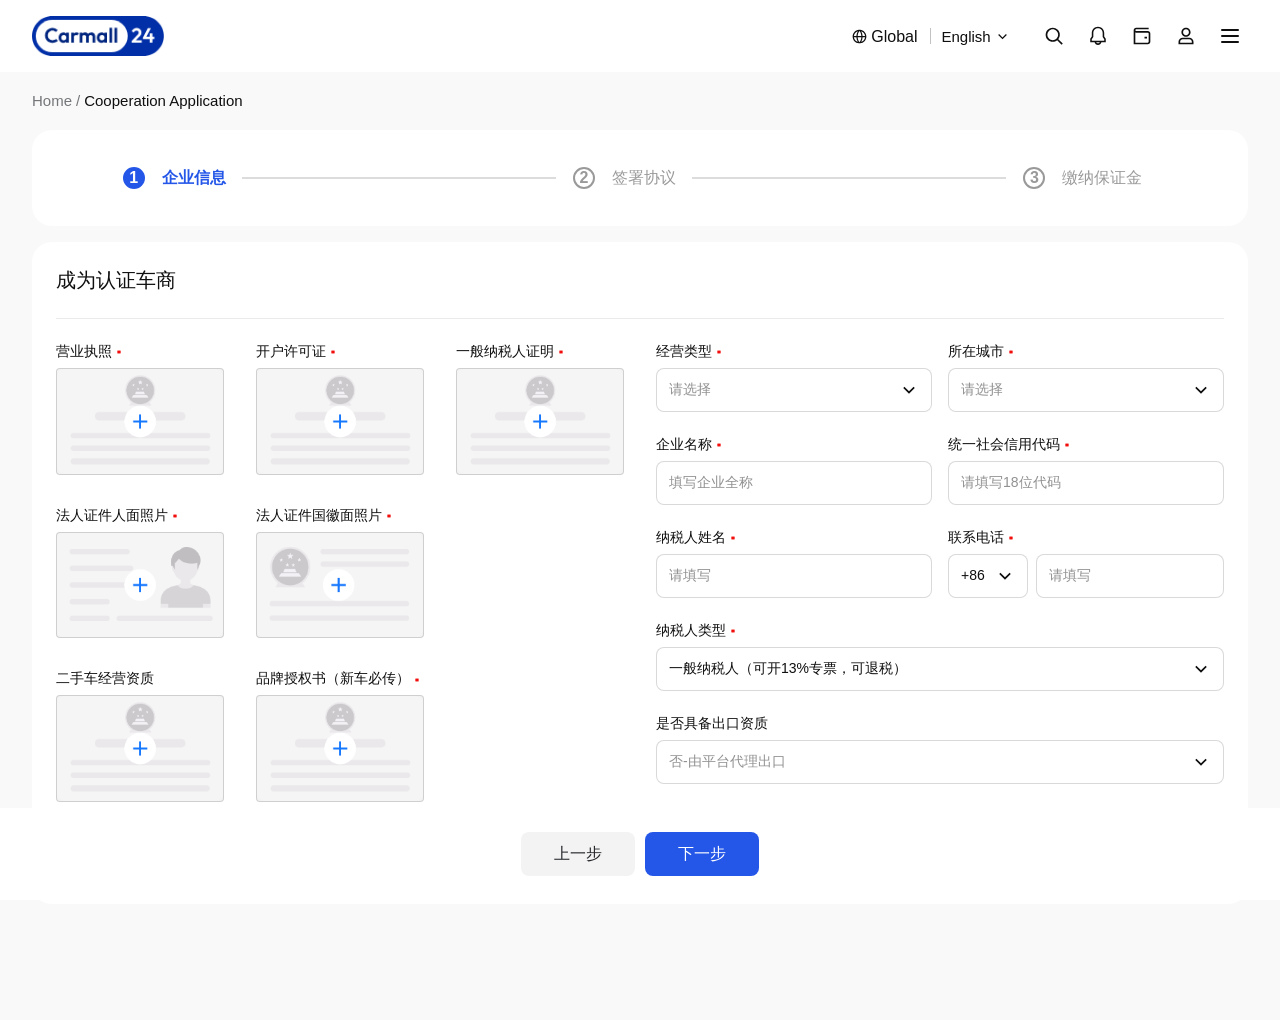
==== dealer-application.html @ 0d77f86a "Deliver the Carmall24 dealer application flow Update Work With Us for dealer onboarding, add the thr" ====
<!doctype html>
<html lang="en">
<head>
  <meta charset="utf-8">
  <meta name="viewport" content="width=device-width, initial-scale=1">
  <meta name="description" content="Complete the Carmall24 dealer application in three steps.">
  <meta name="typeface" content="MiSans by Xiaomi">
  <title>Cooperation Application · Carmall24</title>
  <link rel="icon" href="assets/logo.png">
  <link rel="stylesheet" href="styles.css">
  <link rel="stylesheet" href="work-with-us.css">
  <link rel="stylesheet" href="dealer-application.css">
  <script src="app.js" defer></script>
  <script src="dealer-application.js" defer></script>
</head>
<body class="partner-page dealer-application-page" id="top">
  <a class="skip-link" href="#main-content">Skip to content</a>
  <header class="site-header">
    <div class="container header-inner">
      <a class="wordmark" href="./index.html" aria-label="Carmall24 home">
        <img src="assets/logo.png" width="132" height="40" alt="Carmall24">
      </a>

      <nav class="main-nav" id="main-navigation" aria-label="Main navigation">
        <div class="makes-menu">
          <button class="makes-trigger" type="button" aria-expanded="false" aria-controls="makes-panel">Makes</button>
          <div class="makes-panel" id="makes-panel" hidden>
            <div class="container makes-panel-inner">
              <div class="makes-columns">
                <section class="makes-column" aria-labelledby="makes-brands-title">
                  <h2 id="makes-brands-title">Popular Makes</h2>
                  <ul class="makes-options makes-options-with-icons" data-makes-filter="brand">
                    <li><button type="button" data-value="toyota">Toyota</button></li>
                    <li><button type="button" data-value="volkswagen">Volkswagen</button></li>
                    <li><button type="button" data-value="bmw">BMW</button></li>
                    <li><button type="button" data-value="byd">BYD</button></li>
                    <li><button type="button" data-value="audi">Audi</button></li>
                    <li><button type="button" data-value="mercedes-benz">Mercedes-Benz</button></li>
                    <li><button type="button" data-value="honda">Honda</button></li>
                    <li><button type="button" data-value="hyundai">Hyundai</button></li>
                    <li><button type="button" data-value="nissan">Nissan</button></li>
                  </ul>
                </section>
                <section class="makes-column" aria-labelledby="makes-types-title">
                  <h2 id="makes-types-title">Shop By Type</h2>
                  <ul class="makes-options makes-options-with-icons" data-makes-filter="type">
                    <li><button type="button" data-value="sedan">Sedan</button></li>
                    <li><button type="button" data-value="suv">SUV</button></li>
                    <li><button type="button" data-value="minivan">Mlini Van</button></li>
                    <li><button type="button" data-value="hatchback">Hatchback</button></li>
                    <li><button type="button" data-value="wagon">Wagon</button></li>
                    <li><button type="button" data-value="pickup">Pick Up</button></li>
                    <li><button type="button" data-value="van">Van</button></li>
                    <li><button type="button" data-value="truck">Truck</button></li>
                  </ul>
                </section>
                <section class="makes-column" aria-labelledby="makes-models-title">
                  <h2 id="makes-models-title">Popular Models</h2>
                  <ul class="makes-options makes-options-with-icons" data-makes-filter="model">
                    <li><button type="button" data-value="Audi A3">Audi A3</button></li>
                    <li><button type="button" data-value="BMW X1">BMW X1</button></li>
                    <li><button type="button" data-value="BMW Series">BMW Series</button></li>
                    <li><button type="button" data-value="Havai H6">Havai H6</button></li>
                    <li><button type="button" data-value="Toyota Corolla">Toyota Corolla</button></li>
                    <li><button type="button" data-value="Volkswagen Golf">Volkswagen Golf</button></li>
                    <li><button type="button" data-value="Audi Q3">Audi Q3</button></li>
                    <li><button type="button" data-value="Mercedes-Benz Class">Mercedes-Benz Class</button></li>
                    <li><button type="button" data-value="Toyota RAV4">Toyota RAV4</button></li>
                    <li class="makes-placeholder" aria-hidden="true"></li>
                  </ul>
                </section>
                <section class="makes-column" aria-labelledby="makes-budgets-title">
                  <h2 id="makes-budgets-title">Shop By Budget</h2>
                  <ul class="makes-options" data-makes-filter="budget">
                    <li><button type="button" data-value="7000">Under $7,000</button></li>
                    <li><button type="button" data-value="9000-14000">$9,000 - $14,000</button></li>
                    <li><button type="button" data-value="14000-21000">$14,000 - $21,000</button></li>
                    <li><button type="button" data-value="21000-36000">$21,000 - $36,000</button></li>
                    <li><button type="button" data-value="36000-">Over $36,000</button></li>
                  </ul>
                </section>
              </div>
              <a class="makes-view-all" href="./index.html#vehicle-search">View All Makes <img src="assets/makes-chevron.svg" alt=""></a>
            </div>
          </div>
        </div>
        <a href="https://www.carmall24.com/new-cars">New Cars</a>
        <a href="https://www.carmall24.com/used-cars">Used Cars</a>
        <a href="./index.html#auctions">Auctions</a>
        <a href="https://www.carmall24.com/market">Vehicle Market Trends</a>
        <a href="./index.html#news">News</a>
        <a href="./index.html#services">Services</a>
        <details class="menu about-menu">
          <summary class="about-trigger">About Us <img src="assets/nav-chevron-dark.svg" alt=""></summary>
          <div class="menu-panel">
            <a href="https://www.carmall24.com/about">About Us</a>
            <a href="./work-with-us.html">Work With Us</a>
          </div>
        </details>
        <button class="mobile-search-trigger" type="button" aria-haspopup="dialog" aria-controls="header-search-dialog" aria-expanded="false">Search vehicles</button>
      </nav>

      <div class="header-tools">
        <button class="locale-trigger" type="button" aria-haspopup="dialog" aria-controls="regional-settings" aria-expanded="false" aria-label="Regional settings, Global, English">
          <span class="site-region">
            <span class="site-region-icon" id="site-region-icon" aria-hidden="true"><img src="assets/globe-dark.svg" alt=""></span>
            <span id="site-region-name">Global</span>
          </span>
          <span class="locale-rule" aria-hidden="true"><img src="assets/language-divider-dark.svg" alt=""></span>
          <span class="site-language"><span id="site-language-name" lang="en" dir="auto">English</span><img src="assets/nav-chevron-dark.svg" alt=""></span>
        </button>
        <button class="header-icon header-search" type="button" aria-label="Search vehicles" aria-haspopup="dialog" aria-controls="header-search-dialog" aria-expanded="false"><img src="assets/regional-search.svg" alt=""></button>
        <details class="menu notification-menu">
          <summary class="header-icon" aria-label="Notifications"><img src="assets/notification-dark.svg" alt=""></summary>
          <div class="menu-panel"><p>No new notifications.</p></div>
        </details>
        <a class="header-icon header-wallet" href="https://www.carmall24.com/account/wallet" aria-label="Wallet"><img src="assets/wallet-dark.svg" alt=""></a>
        <a class="header-icon" href="https://www.carmall24.com/account" aria-label="Account"><img src="assets/account-dark.svg" alt=""></a>
        <button class="header-icon mobile-menu-toggle" type="button" aria-controls="main-navigation" aria-expanded="false" aria-label="Toggle navigation">
          <span class="menu-bars" aria-hidden="true"></span>
        </button>
      </div>
    </div>
  </header>

  <main class="dealer-application-main" id="main-content" lang="zh-CN">
    <nav class="container dealer-breadcrumb" aria-label="Breadcrumb" lang="en">
      <a href="./index.html">Home</a>
      <span aria-hidden="true">/</span>
      <span aria-current="page">Cooperation Application</span>
    </nav>

    <div class="container dealer-flow" id="dealer-flow">
      <ol class="dealer-progress" aria-label="申请进度">
        <li aria-current="step"><span class="dealer-step-number" aria-hidden="true">1</span><span>企业信息</span></li>
        <li><span class="dealer-step-number" aria-hidden="true">2</span><span>签署协议</span></li>
        <li><span class="dealer-step-number" aria-hidden="true">3</span><span>缴纳保证金</span></li>
      </ol>

      <section class="dealer-card" data-dealer-step="1" aria-labelledby="dealer-details-title">
        <h1 class="dealer-card-title" id="dealer-details-title" tabindex="-1">成为认证车商<span class="visually-hidden">，企业信息</span></h1>
        <p class="dealer-notice" id="dealer-prefill-status" role="status" hidden></p>
        <form class="dealer-details" id="dealer-details-form" method="post" data-validate>
          <div class="dealer-documents" aria-label="企业资质资料">
            <div class="dealer-document">
              <label class="dealer-document-field">
                <span class="partner-field-label">营业执照 <img src="assets/partner-required.svg" alt=""></span>
                <input class="visually-hidden" type="file" name="business_license" accept="image/*,.pdf" required>
                <span class="dealer-upload-target">
                  <img src="assets/dealer-document-placeholder.png" alt="">
                  <span class="dealer-file-name" hidden></span>
                </span>
              </label>
              <button class="dealer-remove-file" type="button" aria-label="移除营业执照" hidden>移除文件</button>
            </div>
            <div class="dealer-document">
              <label class="dealer-document-field">
                <span class="partner-field-label">开户许可证 <img src="assets/partner-required.svg" alt=""></span>
                <input class="visually-hidden" type="file" name="bank_permit" accept="image/*,.pdf" required>
                <span class="dealer-upload-target">
                  <img src="assets/dealer-document-placeholder.png" alt="">
                  <span class="dealer-file-name" hidden></span>
                </span>
              </label>
              <button class="dealer-remove-file" type="button" aria-label="移除开户许可证" hidden>移除文件</button>
            </div>
            <div class="dealer-document">
              <label class="dealer-document-field">
                <span class="partner-field-label">一般纳税人证明 <img src="assets/partner-required.svg" alt=""></span>
                <input class="visually-hidden" type="file" name="taxpayer_proof" accept="image/*,.pdf" required>
                <span class="dealer-upload-target">
                  <img src="assets/dealer-document-placeholder.png" alt="">
                  <span class="dealer-file-name" hidden></span>
                </span>
              </label>
              <button class="dealer-remove-file" type="button" aria-label="移除一般纳税人证明" hidden>移除文件</button>
            </div>
            <div class="dealer-document">
              <label class="dealer-document-field">
                <span class="partner-field-label">法人证件人面照片 <img src="assets/partner-required.svg" alt=""></span>
                <input class="visually-hidden" type="file" name="representative_id_front" accept="image/*,.pdf" required>
                <span class="dealer-upload-target">
                  <img src="assets/dealer-document-placeholder.png" alt="">
                  <img src="assets/dealer-id-portrait-placeholder.png" alt="">
                  <span class="dealer-file-name" hidden></span>
                </span>
              </label>
              <button class="dealer-remove-file" type="button" aria-label="移除法人证件人面照片" hidden>移除文件</button>
            </div>
            <div class="dealer-document">
              <label class="dealer-document-field">
                <span class="partner-field-label">法人证件国徽面照片 <img src="assets/partner-required.svg" alt=""></span>
                <input class="visually-hidden" type="file" name="representative_id_back" accept="image/*,.pdf" required>
                <span class="dealer-upload-target">
                  <img src="assets/dealer-document-placeholder.png" alt="">
                  <img src="assets/dealer-id-emblem-placeholder.png" alt="">
                  <span class="dealer-file-name" hidden></span>
                </span>
              </label>
              <button class="dealer-remove-file" type="button" aria-label="移除法人证件国徽面照片" hidden>移除文件</button>
            </div>
            <div class="dealer-document dealer-document--row-start">
              <label class="dealer-document-field">
                <span class="partner-field-label">二手车经营资质</span>
                <input class="visually-hidden" type="file" name="used_car_qualification" accept="image/*,.pdf">
                <span class="dealer-upload-target">
                  <img src="assets/dealer-document-placeholder.png" alt="">
                  <span class="dealer-file-name" hidden></span>
                </span>
              </label>
              <button class="dealer-remove-file" type="button" aria-label="移除二手车经营资质" hidden>移除文件</button>
            </div>
            <div class="dealer-document">
              <label class="dealer-document-field">
                <span class="partner-field-label">品牌授权书（新车必传） <img src="assets/partner-required.svg" alt=""></span>
                <input class="visually-hidden" type="file" name="brand_authorization" accept="image/*,.pdf">
                <span class="dealer-upload-target">
                  <img src="assets/dealer-document-placeholder.png" alt="">
                  <span class="dealer-file-name" hidden></span>
                </span>
              </label>
              <button class="dealer-remove-file" type="button" aria-label="移除品牌授权书" hidden>移除文件</button>
            </div>
          </div>

          <div class="partner-form-fields dealer-form-fields">
            <label class="partner-field">
              <span class="partner-field-label">经营类型 <img src="assets/partner-required.svg" alt=""></span>
              <select class="partner-control partner-select" name="business_type" required>
                <option value="" selected disabled>请选择</option>
                <option value="New car dealer">新车经销商</option>
                <option value="Used car dealer">二手车经销商</option>
                <option value="New and used car dealer">新车及二手车经销商</option>
                <option value="Automotive trading company">汽车贸易公司</option>
                <option value="Other">其他</option>
              </select>
            </label>
            <label class="partner-field">
              <span class="partner-field-label">所在城市 <img src="assets/partner-required.svg" alt=""></span>
              <input class="partner-control partner-select" name="city" list="dealer-cities" autocomplete="address-level2" placeholder="请选择" maxlength="80" data-validation-trim data-required-message="请选择所在城市。" required>
            </label>
            <datalist id="dealer-cities">
              <option value="Beijing" label="北京"></option>
              <option value="Chengdu" label="成都"></option>
              <option value="Chongqing" label="重庆"></option>
              <option value="Guangzhou" label="广州"></option>
              <option value="Hangzhou" label="杭州"></option>
              <option value="Horgos" label="霍尔果斯"></option>
              <option value="Shanghai" label="上海"></option>
              <option value="Shenzhen" label="深圳"></option>
              <option value="Tianjin" label="天津"></option>
            </datalist>
            <label class="partner-field">
              <span class="partner-field-label">企业名称 <img src="assets/partner-required.svg" alt=""></span>
              <input class="partner-control" name="business_name" autocomplete="organization" placeholder="填写企业全称" maxlength="100" data-validation-trim required>
            </label>
            <label class="partner-field">
              <span class="partner-field-label">统一社会信用代码 <img src="assets/partner-required.svg" alt=""></span>
              <input class="partner-control" name="credit_code" placeholder="请填写18位代码" maxlength="18" pattern="[A-Za-z0-9]{18}" title="请输入 18 位数字或英文字母" autocapitalize="characters" spellcheck="false" required>
            </label>
            <label class="partner-field">
              <span class="partner-field-label">纳税人姓名 <img src="assets/partner-required.svg" alt=""></span>
              <input class="partner-control" name="legal_representative" autocomplete="name" placeholder="请填写" maxlength="80" data-validation-trim required>
            </label>
            <fieldset class="partner-number">
              <legend class="partner-field-label">联系电话 <img src="assets/partner-required.svg" alt=""></legend>
              <div class="partner-number-fields">
                <input class="partner-control partner-select" type="tel" name="calling_code" aria-label="国际区号" autocomplete="tel-country-code" list="dealer-calling-codes" value="+86" pattern="\+[1-9][0-9]{0,2}" title="请输入加号及一至三位数字" maxlength="4" required>
                <input class="partner-control" type="tel" name="phone" aria-label="本地电话号码" autocomplete="tel-national" placeholder="请填写" maxlength="26" data-local-phone required>
              </div>
              <datalist id="dealer-calling-codes">
                <option value="+86"></option>
                <option value="+1"></option>
                <option value="+7"></option>
                <option value="+44"></option>
                <option value="+233"></option>
                <option value="+234"></option>
                <option value="+254"></option>
                <option value="+971"></option>
              </datalist>
            </fieldset>
            <label class="partner-field partner-field-wide">
              <span class="partner-field-label">纳税人类型 <img src="assets/partner-required.svg" alt=""></span>
              <select class="partner-control partner-select" name="taxpayer_type" required>
                <option value="General taxpayer" selected>一般纳税人（可开13%专票，可退税）</option>
                <option value="Small-scale taxpayer">小规模纳税人</option>
                <option value="Other">其他</option>
              </select>
            </label>
            <label class="partner-field partner-field-wide">
              <span class="partner-field-label">是否具备出口资质</span>
              <select class="partner-control partner-select dealer-export-select" name="export_qualification">
                <option value="No" selected>否-由平台代理出口</option>
                <option value="Yes">是-具备出口资质</option>
              </select>
            </label>
          </div>
        </form>
        <p class="dealer-notice">纳税人类型决定成本口径：一般纳税人按不含税价结算（可退税）；小规模按含税价，报价会高约 13%。</p>
      </section>

      <section class="dealer-card" data-dealer-step="2" aria-labelledby="dealer-agreement-title" hidden>
        <h1 class="dealer-card-title" id="dealer-agreement-title" tabindex="-1">成为认证车商<span class="visually-hidden">，签署协议</span></h1>
        <form class="dealer-agreement-form" id="dealer-agreement-form" method="post" data-validate>
          <article class="dealer-agreement-card">
            <h2>《车商合作协议》</h2>
            <p>平台作为出口主体统一对外报价与收汇；车商按含税价结算；平台收取成交额 3% 服务费；车辆真实性由车商负责。</p>
          </article>
          <article class="dealer-agreement-card">
            <h2>《出口代理协议》</h2>
            <p>平台代理报关、商检、物流及退税；车商需配合提供发票、合格证等单证。</p>
          </article>
          <label class="dealer-agreement-check"><input type="checkbox" name="agreement" required><span>我已阅读并同意以上两份协议</span></label>
        </form>
      </section>

      <section class="dealer-card" data-dealer-step="3" aria-labelledby="dealer-deposit-title" hidden>
        <h1 class="dealer-card-title" id="dealer-deposit-title" tabindex="-1">成为认证车商<span class="visually-hidden">，缴纳保证金</span></h1>
        <div class="dealer-deposit-card">
          <div class="dealer-deposit-details">
            <p class="dealer-deposit-label" id="dealer-deposit-label">需缴纳保证金</p>
            <p class="dealer-deposit-amount">¥20,000</p>
            <p>可退 · 用于违规扣罚，退出时原路退回</p>
          </div>
          <button class="primary-button dealer-action-button dealer-deposit-button" id="dealer-pay" type="button">缴纳保证金</button>
        </div>
        <p class="dealer-notice" id="dealer-review-status" role="status" tabindex="-1">缴完即可提交审核，平台 1–2 个工作日完成资质核验。</p>
      </section>
    </div>

    <div class="dealer-application-actions" role="group" aria-label="申请步骤操作">
      <button class="dealer-action-button dealer-back" id="dealer-back" type="button">上一步</button>
      <button class="primary-button dealer-action-button" id="dealer-next" type="submit" form="dealer-details-form">下一步</button>
    </div>
  </main>

  <dialog class="header-search-dialog" id="header-search-dialog" aria-label="Vehicle search">
    <div class="header-search-panel">
      <form class="header-search-form" id="header-search-form" role="search" data-validate>
        <div class="header-search-field">
          <button class="header-search-submit" type="submit" aria-label="Submit vehicle search"><img src="assets/search-panel-magnifier.svg" alt=""></button>
          <input id="header-search-input" type="search" name="query" placeholder="Search for vehicles" aria-label="Search for vehicles" autocomplete="off" maxlength="80" dir="auto" data-validation-trim data-required-message="Enter a vehicle to search for." required autofocus>
        </div>
        <button class="header-search-cancel" type="button">Cancel</button>
      </form>

      <div class="header-search-sections">
        <section class="header-search-section" aria-labelledby="search-history-title">
          <div class="header-search-section-heading">
            <h2 id="search-history-title">Search History</h2>
            <button class="header-search-action" id="search-history-clear" type="button"><img src="assets/search-history-clear.svg" alt=""> Clear all</button>
          </div>
          <div class="search-history-chips">
            <div class="search-history-items" id="search-history-items"></div>
            <button class="search-history-toggle" id="search-history-toggle" type="button" aria-label="Collapse search history" aria-expanded="true" aria-controls="search-history-items" hidden><img src="assets/search-history-toggle.svg" alt=""></button>
          </div>
          <p class="search-history-empty" id="search-history-empty" role="status" hidden>No search history yet.</p>
        </section>

        <section class="header-search-section" aria-labelledby="search-recommendations-title">
          <div class="header-search-section-heading">
            <h2 id="search-recommendations-title">Recommended For You</h2>
            <button class="header-search-action" id="search-recommendations-refresh" type="button"><img src="assets/search-recommendations-refresh.svg" alt=""> Try Another</button>
          </div>
          <div class="search-recommendations" id="search-recommendations"></div>
        </section>
      </div>
    </div>
  </dialog>

  <dialog class="locale-dialog" id="regional-settings" aria-labelledby="regional-settings-title">
    <header class="locale-dialog-header">
      <h2 id="regional-settings-title">Regional Settings</h2>
      <button class="locale-close" type="button" data-locale-close aria-label="Close regional settings">
        <img src="assets/regional-close.svg" alt="">
      </button>
    </header>

    <div class="locale-dialog-content">
      <div class="locale-countries">
        <section class="locale-popular" aria-labelledby="locale-popular-title">
          <h3 id="locale-popular-title">Popular</h3>
          <div class="locale-country-grid" id="locale-popular-options"></div>
        </section>

        <section class="locale-directory" aria-label="Country and region directory">
          <div class="locale-search-row">
            <p class="locale-country-count" id="locale-country-count" role="status"></p>
            <label class="locale-search">
              <img src="assets/regional-search.svg" alt="">
              <input id="locale-country-search" type="search" placeholder="State/Province" aria-label="Search countries and regions" autocomplete="off">
            </label>
          </div>
          <div class="locale-directory-body">
            <div class="locale-continents" role="group" aria-label="Filter by continent">
              <button type="button" data-continent="All" aria-pressed="true">All</button>
              <button type="button" data-continent="Africa" aria-pressed="false">Africa</button>
              <button type="button" data-continent="Asia" aria-pressed="false">Asia</button>
              <button type="button" data-continent="Europe" aria-pressed="false">Europe</button>
              <button type="button" data-continent="North America" aria-pressed="false">North America</button>
              <button type="button" data-continent="South America" aria-pressed="false">South America</button>
              <button type="button" data-continent="Oceania" aria-pressed="false">Oceania</button>
            </div>
            <div class="locale-letters" id="locale-letters" role="group" aria-label="Find a country by first letter"></div>
            <div class="locale-country-scroll">
              <div class="locale-country-grid" id="locale-country-options"></div>
              <p class="locale-no-results" id="locale-no-results" hidden>No countries or regions found.</p>
            </div>
          </div>
        </section>
      </div>

      <div class="locale-divider" aria-hidden="true"><img src="assets/regional-divider.svg" alt=""></div>

      <section class="locale-languages" aria-labelledby="locale-language-title">
        <h3 id="locale-language-title">Language</h3>
        <div class="locale-language-options">
          <button class="locale-option" type="button" data-language="en" aria-pressed="true"><span lang="en">English</span></button>
          <button class="locale-option" type="button" data-language="ar" aria-pressed="false"><span lang="ar" dir="rtl">اللغة العربية</span></button>
          <button class="locale-option" type="button" data-language="fr" aria-pressed="false"><span lang="fr">Français</span></button>
          <button class="locale-option" type="button" data-language="ru" aria-pressed="false"><span lang="ru">Русский язык</span></button>
          <button class="locale-option" type="button" data-language="es" aria-pressed="false"><span lang="es">Español</span></button>
          <button class="locale-option" type="button" data-language="pt" aria-pressed="false"><span lang="pt">Português</span></button>
          <button class="locale-option" type="button" data-language="de" aria-pressed="false"><span lang="de">Deutsch</span></button>
          <button class="locale-option" type="button" data-language="pl" aria-pressed="false"><span lang="pl">Polski</span></button>
        </div>
      </section>
    </div>

    <footer class="locale-actions">
      <button class="locale-cancel" type="button" data-locale-close>Cancel</button>
      <button class="primary-button locale-apply" type="button">Apply</button>
    </footer>
  </dialog>

</body>
</html>
---- styles.css ----
/* Typeface: MiSans by Xiaomi — https://hyperos.mi.com/font/ */
@font-face {
  font-family: "MiSans UI";
  src: local("MiSans-Regular"), local("MiSans");
  font-weight: 400;
}

@font-face {
  font-family: "MiSans UI";
  src: local("MiSans-Medium"), local("MiSans Medium");
  font-weight: 500;
}

@font-face {
  font-family: "MiSans UI";
  src: local("MiSans-Demibold"), local("MiSans Demibold");
  font-weight: 600;
}

@font-face {
  font-family: "MiSans UI";
  src: local("MiSans-Semibold"), local("MiSans Semibold");
  font-weight: 650;
}

@font-face {
  font-family: "MiSans UI";
  src: local("MiSans-Bold"), local("MiSans Bold");
  font-weight: 700;
}

:root {
  --page: #f9f9f9;
  --white: #fff;
  --ink: #0f0f0f;
  --secondary: #484b51;
  --muted: #747679;
  --placeholder: #919191;
  --blue: #2457e8;
  --form-error: #f30000;
  --line: #f5f5f5;
  --card-radius: 20px;
  --card-shadow: 0 4px 16px rgb(0 0 0 / 6%);
  --container: 1440px;
  --header-height: 72px;
  --gutter: 32px;
  --section-gap: 64px;
  scroll-padding-top: calc(var(--header-height) + 12px);
}

* {
  box-sizing: border-box;
}

[hidden] {
  display: none !important;
}

body {
  margin: 0;
  background: var(--page);
  color: var(--ink);
  font: 400 16px/1.4 "MiSans UI", MiSans, Arial, sans-serif;
  -webkit-font-smoothing: antialiased;
}

h1, h2, h3, p, ul, ol {
  margin: 0;
}

ul, ol {
  padding: 0;
  list-style: none;
}

img {
  display: block;
}

a {
  color: inherit;
  text-decoration: none;
}

button, input, textarea, select {
  font: inherit;
  color: inherit;
}

button {
  border: 0;
  background: none;
  padding: 0;
  cursor: pointer;
}

:focus-visible {
  outline: 2px solid var(--blue);
  outline-offset: 4px;
}

form[data-validate] :is(input, select, textarea)[aria-invalid="true"] {
  border-color: var(--form-error);
}

.field-error {
  display: block;
  margin-top: var(--field-error-gap, 0);
  color: var(--form-error);
  font-size: 14px;
  line-height: 20px;
  overflow-wrap: anywhere;
}

.container {
  width: min(calc(100% - var(--gutter) * 2), var(--container));
  margin-inline: auto;
}

.visually-hidden, .skip-link:not(:focus) {
  position: absolute;
  width: 1px;
  height: 1px;
  padding: 0;
  margin: -1px;
  overflow: hidden;
  clip-path: inset(50%);
  white-space: nowrap;
}

.skip-link:focus {
  position: fixed;
  z-index: 10;
  top: 12px;
  left: 12px;
  padding: 8px 12px;
  border-radius: 8px;
  background: var(--white);
  color: var(--blue);
}

.primary-button {
  display: inline-flex;
  align-items: center;
  justify-content: center;
  gap: 8px;
  background: var(--blue);
  color: var(--white);
  font-weight: 650;
  transition: background-color 150ms ease;
}

.primary-button:hover {
  background-color: #1948d1;
}

.site-header {
  --nav-hover: rgb(15 15 15 / 8%);
  --nav-menu-background: var(--white);
  position: fixed;
  inset: 0 0 auto;
  z-index: 2;
  background: var(--white);
  color: var(--ink);
}

.site-header--home {
  --nav-hover: rgb(255 255 255 / 12%);
  --nav-menu-background: #102545;
  background: rgb(16 37 69 / 80%);
  backdrop-filter: blur(5px);
  color: var(--white);
}

.site-header:not(.site-header--home) :is(.about-trigger, .header-tools) img[src$=".svg"] {
  /* Tint the monochrome navigation assets to #0f0f0f. */
  filter: brightness(0) invert(5.88235294%);
}

.header-inner {
  display: flex;
  min-height: var(--header-height);
  align-items: center;
  justify-content: space-between;
  gap: 12px;
}

.wordmark img {
  object-fit: cover;
}

.main-nav,
.header-tools {
  display: flex;
  align-items: center;
}

.main-nav > a,
.makes-trigger,
.about-trigger,
.mobile-search-trigger {
  display: flex;
  align-items: center;
  padding: 8px 16px;
  border-radius: 8px;
  font-size: 15px;
  font-weight: 500;
  line-height: 18px;
  white-space: nowrap;
}

.header-tools {
  gap: 8px;
}

.header-icon {
  display: grid;
  place-items: center;
  width: 36px;
  height: 36px;
  border-radius: 8px;
}

.wordmark,
.main-nav > a,
.makes-trigger,
.about-trigger,
.mobile-search-trigger,
.locale-trigger,
.header-icon {
  transition: background-color 150ms ease, transform 120ms ease-out;
}

@media (hover: hover) {
  .main-nav > a:hover,
  .makes-trigger:hover,
  .about-trigger:hover,
  .mobile-search-trigger:hover,
  .locale-trigger:hover,
  .header-icon:hover {
    background-color: var(--nav-hover);
  }
}

.wordmark:active,
.main-nav > a:active,
.makes-trigger:active,
.about-trigger:active,
.mobile-search-trigger:active,
.locale-trigger:active,
.header-icon:active {
  transform: translateY(1px) scale(0.96);
  transition-duration: 40ms;
}

.site-header :focus-visible {
  outline-color: currentColor;
}

.makes-menu {
  display: grid;
  align-items: center;
  min-height: var(--header-height);
}

.site-header:has(.makes-trigger[aria-expanded="true"])::before {
  content: "";
  position: absolute;
  inset: 100% 0 auto;
  height: calc(100dvh - var(--header-height));
  background: rgb(0 0 0 / 25%);
}

.makes-panel {
  position: absolute;
  z-index: 1;
  inset: 100% 0 auto;
  max-height: calc(100dvh - var(--header-height));
  overflow-y: auto;
  overscroll-behavior: contain;
  background: var(--white);
  color: var(--ink);
}

.makes-panel-inner {
  display: grid;
  gap: 32px;
  padding-block: 32px;
}

.makes-columns {
  display: grid;
  grid-template-columns: repeat(4, minmax(0, 1fr));
}

.makes-column,
.makes-options {
  display: grid;
  align-content: start;
  gap: 24px;
}

.makes-column h2 {
  font-size: 16px;
  font-weight: 600;
  line-height: 1.2;
}

.makes-options {
  font-size: 14px;
  line-height: 1.2;
}

.makes-options button,
.makes-placeholder,
.makes-view-all {
  display: inline-flex;
  align-items: center;
  gap: 8px;
  line-height: 1.2;
}

.makes-options button,
.makes-placeholder {
  min-height: 22px;
  text-align: left;
  vertical-align: top;
}

.makes-options-with-icons :is(button, .makes-placeholder)::before {
  content: "";
  flex: none;
  width: 22px;
  height: 22px;
  background: url("assets/makes-option.png") center / 22px 22px no-repeat;
}

.makes-view-all {
  justify-self: center;
  font-weight: 500;
}

.makes-panel :focus-visible {
  outline-color: var(--blue);
}

.makes-panel :is(button, a):is(:hover, :focus-visible) {
  color: var(--blue);
}

.menu {
  position: relative;
}

.menu > summary {
  list-style: none;
  cursor: pointer;
}

.menu > summary::-webkit-details-marker {
  display: none;
}

.menu-panel {
  position: absolute;
  top: calc(100% + 10px);
  min-width: 170px;
  padding: 6px;
  border: 1px solid #e1e1e4;
  border-radius: 12px;
  background: var(--white);
  color: var(--ink);
  box-shadow: var(--card-shadow);
  font-size: 14px;
}

.header-tools .menu-panel {
  right: 0;
}

.menu-panel a, .menu-panel p {
  display: block;
  padding: 8px 12px;
  border-radius: 6px;
  white-space: nowrap;
}

.menu-panel a:hover,
.menu-panel a:focus-visible {
  background: #eff4ff;
  color: var(--blue);
}

.about-trigger {
  gap: 8px;
}

.about-menu[open] .about-trigger img {
  transform: rotate(180deg);
}

.about-menu .menu-panel {
  right: 0;
}

.about-menu .menu-panel a:focus-visible {
  outline-color: var(--blue);
  outline-offset: -2px;
}

.locale-trigger {
  display: flex;
  flex: none;
  align-items: center;
  justify-content: center;
  gap: 12px;
  min-width: 194px;
  padding: 8px 16px;
  border-radius: 8px;
  font-size: 15px;
  font-weight: 500;
  line-height: 19px;
}

.locale-trigger > span {
  display: flex;
  align-items: center;
  gap: 4px;
}

.locale-trigger img {
  flex: none;
}

.site-region,
.site-language {
  white-space: nowrap;
}

.site-region {
  font-size: 16px;
}

.site-region-icon {
  display: flex;
  flex: none;
  align-items: center;
}

.locale-rule, .search-rule, .spec-rule {
  position: relative;
  width: 0;
  flex: none;
}

.locale-rule img, .search-rule img, .spec-rule img {
  position: absolute;
  left: 0.5px;
  top: 50%;
  transform: translate(-50%, -50%) rotate(90deg);
}

.mobile-menu-toggle,
.mobile-search-trigger {
  display: none;
}

.menu-bars, .menu-bars::before, .menu-bars::after {
  display: block;
  width: 18px;
  height: 2px;
  border-radius: 2px;
  background: currentColor;
}

.menu-bars {
  position: relative;
}

.menu-bars::before, .menu-bars::after {
  content: "";
  position: absolute;
  left: 0;
}

.menu-bars::before {
  top: -6px;
}

.menu-bars::after {
  top: 6px;
}

.hero {
  position: relative;
  min-height: 650px;
  padding: 164px 0 64px;
  background: #041630;
  color: var(--white);
}

.hero-picture {
  position: absolute;
  inset: 0;
  width: 100%;
  height: 100%;
  object-fit: cover;
}

.hero-inner {
  position: relative;
}

.hero-copy {
  max-width: 492px;
}

.hero h1 {
  font-size: 64px;
  font-weight: 700;
  line-height: 77px;
}

.hero-copy p {
  margin-top: 24px;
  font-size: 20px;
  line-height: 24px;
}

.vehicle-search {
  display: grid;
  grid-template-columns: minmax(0, 1fr) 0 minmax(0, 1fr) 0 minmax(0, 1fr) 121px;
  align-items: center;
  gap: 20px;
  width: min(100%, 753px);
  min-height: 88px;
  margin-top: 71px;
  padding: 12px 20px;
  border-radius: 16px;
  background: var(--white);
  color: var(--ink);
  backdrop-filter: blur(4px);
}

.search-field {
  display: flex;
  min-width: 0;
  flex-direction: column;
  gap: 12px;
  font-size: 14px;
  font-weight: 500;
  line-height: 17px;
  color: var(--secondary);
}

.search-field select {
  appearance: none;
  width: 100%;
  padding: 0 20px 0 0;
  border: 0;
  background: transparent url("assets/filter-chevron.svg") right center no-repeat;
  color: var(--ink);
  cursor: pointer;
  font-size: 16px;
  font-weight: 600;
  line-height: 19px;
  text-overflow: ellipsis;
}

.search-field select:is(:focus, :has(option:not([value=""]):checked)) {
  background-image: url("assets/filter-chevron-selected.svg");
  color: var(--blue);
  outline: none;
}

.search-field option {
  color: var(--ink);
}

.search-submit {
  min-height: 47px;
  border-radius: 8px;
  line-height: 19px;
}

.quick-search {
  background: var(--white);
}

.quick-search-inner {
  display: flex;
  min-height: 80px;
  align-items: center;
  justify-content: space-between;
  gap: 24px;
}

.quick-group, .chips {
  display: flex;
  align-items: center;
  gap: 12px;
}

.quick-group p {
  font-weight: 600;
  white-space: nowrap;
}

.quick-group-screening {
  padding-left: 24px;
  border-left: 1px solid rgb(0 0 0 / 12%);
}

.chips {
  gap: 8px;
  flex-wrap: wrap;
}

.chips button {
  padding: 8px 16px;
  border: 1px solid rgb(0 0 0 / 12%);
  border-radius: 8px;
  font-weight: 500;
  line-height: 19px;
  white-space: nowrap;
}

.chips button:hover,
.chips button[aria-pressed="true"] {
  border-color: var(--blue);
  color: var(--blue);
}

.home-sections {
  display: grid;
  gap: var(--section-gap);
  padding-top: 48px;
}

.arrival-banner {
  display: flex;
  position: relative;
  isolation: isolate;
  min-height: 79px;
  overflow: hidden;
  align-items: center;
  gap: 16px;
  padding: 24px;
  border: 1px solid rgb(255 255 255 / 45%);
  border-radius: 16px;
  color: var(--white);
}

.arrival-banner::before {
  content: "";
  position: absolute;
  z-index: -1;
  inset: -1px;
  background: linear-gradient(96.67deg, #2457e8 0.295%, #5c8ce4 69.328%, rgb(116 156 230 / 10%) 100.74%);
}

.arrival-picture {
  position: absolute;
  z-index: -2;
  width: 31.6%;
  height: 384.31%;
  left: 68.4%;
  top: -162.91%;
}

.arrival-copy, .arrival-arrow {
  display: flex;
  align-items: center;
}

.arrival-copy {
  gap: 16px;
  font-weight: 500;
  line-height: 19px;
}

.arrival-copy strong {
  font-size: 24px;
  font-weight: 650;
  line-height: 29px;
  white-space: nowrap;
}

.arrival-arrow {
  justify-content: center;
  flex: none;
  width: 24px;
  height: 24px;
  border-radius: 50%;
  background: var(--white);
  transition: transform 150ms ease;
}

.arrival-arrow img,
.news-arrow-next img {
  transform: rotate(-90deg);
}

.arrival-banner:hover .arrival-arrow {
  transform: translateX(4px);
}

.section {
  display: grid;
  gap: 32px;
  min-width: 0;
}

.section-heading {
  display: flex;
  min-width: 0;
  align-items: center;
  justify-content: space-between;
  gap: 16px;
}

.section-heading h2, .contact-intro h2 {
  font-size: 32px;
  font-weight: 600;
  line-height: 38px;
}

.view-all {
  display: inline-flex;
  flex: none;
  align-items: center;
  gap: 8px;
  color: var(--blue);
  font-size: 20px;
  font-weight: 500;
  line-height: 24px;
}

.view-all:hover {
  text-decoration: underline;
}

.vehicle-grid,
.benefits {
  display: grid;
  gap: 24px;
  grid-template-columns: repeat(4, minmax(0, 1fr));
}

.vehicle-card,
.news-card {
  overflow: hidden;
  border-radius: var(--card-radius);
  background: var(--white);
  transition: box-shadow 180ms ease-out;
}

.vehicle-card a,
.news-card a {
  display: block;
}

.vehicle-card a:focus-visible,
.news-card a:focus-visible {
  outline-offset: -3px;
}

.vehicle-photo, .news-photo {
  position: relative;
  overflow: hidden;
}

.vehicle-photo {
  aspect-ratio: 4 / 3;
}

.vehicle-photo img, .news-photo img {
  width: 100%;
  height: 100%;
  object-fit: cover;
}

.vehicle-photo img {
  transition: transform 220ms ease-out;
}

@media (hover: hover) {
  .vehicle-card:hover,
  .news-card:hover {
    box-shadow: var(--card-shadow);
  }

  .vehicle-card:hover .vehicle-photo img {
    transform: scale(1.045);
  }
}

.vehicle-info {
  display: grid;
  gap: 12px;
  padding: 20px 20px 24px;
}

.clamp {
  display: -webkit-box;
  overflow: hidden;
  -webkit-box-orient: vertical;
  -webkit-line-clamp: 2;
}

.vehicle-title {
  color: #000;
  font-size: 20px;
  font-weight: 600;
  line-height: 28px;
}

.vehicle-specs {
  display: flex;
  align-items: center;
  flex-wrap: wrap;
  gap: 4px 12px;
}

.vehicle-specs, .vehicle-pricing {
  color: var(--muted);
  font-size: 14px;
  line-height: 17px;
}

.vehicle-pricing {
  display: grid;
  gap: 12px;
  padding-top: 12px;
  border-top: 1px solid var(--line);
}

.price-row {
  display: flex;
  flex-wrap: wrap;
  align-items: flex-end;
  gap: 4px 8px;
}

.price-row strong {
  color: var(--ink);
  font-size: 28px;
  font-weight: 600;
  line-height: 28px;
}

.price-saving {
  display: inline-flex;
  align-items: center;
  gap: 4px;
  color: #46964c;
}

.filter-feedback {
  display: flex;
  flex-wrap: wrap;
  gap: 8px 16px;
  margin-top: -14px;
  padding: 16px 20px;
  border: 1px solid #e1e1e4;
  border-radius: 12px;
  background: var(--white);
}

.filter-feedback button {
  color: var(--blue);
  text-decoration: underline;
}

.auctions {
  background: #131c2e url("assets/auction-gradient.svg") center / 100% 100% no-repeat;
  color: var(--white);
  padding: 48px 0;
}

.auction-layout {
  display: grid;
  align-items: center;
  justify-content: space-between;
  grid-template-columns: minmax(240px, 366px) minmax(0, 891px);
  gap: 24px;
}

.auction-intro h2 {
  font-size: 48px;
  font-weight: 600;
  line-height: 58px;
}

.auction-intro p {
  margin-top: 12px;
  color: rgb(255 255 255 / 60%);
  font-size: 18px;
  line-height: 25px;
}

.auction-grid {
  display: grid;
  gap: 24px;
  grid-template-columns: repeat(2, minmax(0, 1fr));
}

.auction-card {
  display: grid;
  min-height: 148px;
  grid-template-columns: 72px minmax(0, 1fr) 32px;
  gap: 24px;
  align-items: center;
  padding: 12px 24px;
  border: 1px solid rgb(255 255 255 / 65%);
  border-radius: var(--card-radius);
  background: linear-gradient(180deg, rgb(255 255 255 / 20%), rgb(153 153 153 / 20%));
}

.auction-card:hover {
  background-color: rgb(255 255 255 / 7%);
}

.auction-card h3 {
  font-size: 24px;
  font-weight: 600;
  line-height: 29px;
}

.auction-card p {
  margin-top: 8px;
  font-size: 16px;
  line-height: 22px;
}

.auction-icon {
  position: relative;
  width: 72px;
  height: 72px;
  overflow: hidden;
}

.auction-icon img {
  position: absolute;
}

.auction-icon-live {
  transform: scaleX(-1);
}

.auction-icon-live img {
  width: 134.66%;
  height: 134.66%;
  top: -15.6%;
  left: -17.86%;
}

.auction-icon-sealed img {
  width: 118.93%;
  height: 118.93%;
  top: -9.01%;
  left: -9.21%;
}

.purchase-panel {
  position: relative;
  min-height: 273px;
  padding: 40px;
  border-radius: var(--card-radius);
  background: var(--white);
}

.steps-connector {
  position: absolute;
  inset: 63px calc(40px + min(140px, (100% - 152px) / 8)) auto;
  height: 11px;
  background: url("assets/steps-connector.svg") center / 100% auto no-repeat;
}

.purchase-steps {
  display: grid;
  position: relative;
  grid-template-columns: repeat(4, minmax(0, 280px));
  justify-content: space-between;
  gap: 24px;
}

.purchase-steps li {
  display: flex;
  flex-direction: column;
  align-items: center;
  gap: 12px;
}

.step-number {
  border-radius: 4px;
  background: var(--page);
  padding: 4px 8px;
  color: var(--muted);
  font-size: 12px;
  font-weight: 500;
  line-height: 14px;
}

.purchase-steps h3 {
  font-size: 16px;
  font-weight: 600;
  line-height: 19px;
}

.purchase-steps p {
  width: 100%;
  color: var(--muted);
  font-size: 14px;
  line-height: 20px;
}

.benefits {
  grid-template-columns: repeat(3, minmax(0, 1fr));
  row-gap: 32px;
}

.benefit-card {
  position: relative;
  min-height: 253px;
  padding: 24px;
  border-radius: var(--card-radius);
  background: var(--white);
  transition: box-shadow 180ms ease-out;
}

.benefit-card::before {
  content: "";
  position: absolute;
  inset: 0;
  border-top: 3px solid var(--blue);
  border-radius: inherit;
  clip-path: inset(0 100% 0 0);
  pointer-events: none;
  transition: clip-path 170ms ease-out;
}

@media (hover: hover) {
  .benefit-card:hover {
    box-shadow: var(--card-shadow);
  }

  .benefit-card:hover::before {
    clip-path: inset(0);
  }
}

.benefit-icon {
  display: grid;
  width: 64px;
  height: 64px;
  place-items: center;
  border-radius: 12px;
  background: rgb(37 86 232 / 4%);
}

.benefit-crop {
  position: relative;
  width: 56px;
  height: 56px;
  overflow: hidden;
  border-radius: 12px;
}

.benefit-crop img {
  position: absolute;
  left: var(--crop-x, 0);
  top: var(--crop-y, 0);
  width: var(--sprite-width, 400%);
  height: 100%;
}

.icon-integrity {
  --crop-x: 0.34%;
}

.icon-pricing {
  --crop-x: -99%;
}

.icon-efficiency {
  --crop-x: -198.24%;
}

.icon-service {
  --crop-x: -300.48%;
  --crop-y: -1.79%;
}

.icon-inspection {
  --sprite-width: 200%;
  --crop-x: 0.68%;
}

.icon-shipping {
  --sprite-width: 200%;
  --crop-x: -99.06%;
}

.benefit-card h3 {
  margin-top: 20px;
  color: #000;
  font-size: 24px;
  font-weight: 600;
  line-height: 1.4;
}

.benefit-card p {
  margin-top: 12px;
  color: var(--muted);
  font-size: 16px;
  line-height: 24px;
}

.news-carousel {
  position: relative;
  min-width: 0;
}

.news-track {
  display: grid;
  grid-auto-flow: column;
  grid-auto-columns: calc((100% - 72px) / 4);
  gap: 24px;
  overflow-x: auto;
  margin-block: -12px -16px;
  padding-block: 12px 16px;
  scrollbar-width: none;
  scroll-snap-type: x mandatory;
}

.news-track::-webkit-scrollbar {
  display: none;
}

.news-card {
  scroll-snap-align: start;
}

.news-photo {
  aspect-ratio: 342 / 257;
}

.news-copy {
  display: grid;
  gap: 12px;
  padding: 20px;
}

.news-copy h3 {
  font-size: 16px;
  font-weight: 600;
  line-height: 22px;
}

.news-copy p, .news-meta {
  color: var(--muted);
  font-size: 14px;
  line-height: 20px;
}

.news-meta {
  display: flex;
  justify-content: space-between;
  gap: 8px;
  margin-top: 8px;
  padding-top: 20px;
  border-top: 1px solid var(--line);
  line-height: 17px;
}

.news-meta strong {
  color: var(--ink);
  font-weight: 600;
}

.news-arrow {
  display: grid;
  position: absolute;
  z-index: 1;
  top: 50%;
  width: 40px;
  height: 40px;
  place-items: center;
  transform: translateY(-50%);
  border-radius: 50%;
  background: var(--white);
  box-shadow: 0 0 6px rgb(0 0 0 / 4%);
  transition: transform 150ms ease-out, background-color 150ms ease-out, box-shadow 150ms ease-out;
}

.news-arrow:disabled {
  opacity: 0.4;
  box-shadow: none;
  cursor: not-allowed;
}

@media (hover: hover) {
  .news-arrow:enabled:hover {
    transform: translateY(-50%) scale(1.08);
    background-color: #eff4ff;
    box-shadow: 0 2px 12px rgb(0 0 0 / 14%);
  }
}

.news-arrow:enabled:active {
  transform: translateY(-50%) scale(0.94);
}

.news-arrow-prev {
  right: calc(100% + 24px);
}

.news-arrow-next {
  left: calc(100% + 24px);
}

.news-arrow-prev img {
  transform: rotate(90deg);
}

.contact {
  position: relative;
  isolation: isolate;
  overflow: hidden;
  margin-top: 108.5px;
  padding: 64px 0;
  background: #ecf4fe;
}

.contact-picture {
  position: absolute;
  z-index: -1;
  inset: -17.91% 0 auto;
  width: 100%;
  height: 117.91%;
}

.contact-layout {
  display: grid;
  grid-template-columns: minmax(0, 1fr) minmax(0, 61.875%);
  gap: 24px;
  align-items: start;
}

.contact-intro p {
  margin-top: 24px;
  color: var(--secondary);
  font-size: 20px;
  line-height: 28px;
}

.contact-intro img {
  margin-top: 19px;
}

.contact-form {
  display: grid;
  gap: 32px;
  padding: 24px;
  border-radius: var(--card-radius);
  background: var(--white);
}

.contact-fields {
  display: grid;
  align-items: start;
  gap: 16px;
  grid-template-columns: repeat(2, minmax(0, 1fr));
}

.contact-field {
  --field-error-gap: 6px;
  position: relative;
  min-width: 0;
}

.contact-field input, .contact-field textarea {
  display: block;
  width: 100%;
  min-height: 54px;
  padding: 15px 16px;
  border: 1px solid rgb(0 0 0 / 15%);
  border-radius: 8px;
  background: var(--white);
  color: var(--ink);
  line-height: 22px;
}

.contact-field input:focus,
.contact-field textarea:focus {
  border-color: var(--blue);
  outline: none;
}

.contact-field input::placeholder, .contact-field textarea::placeholder {
  color: var(--placeholder);
  opacity: 1;
}

.contact-required input,
.contact-region input {
  padding-right: 40px;
}

.contact-field > img {
  position: absolute;
  right: 16px;
  top: 27px;
  transform: translateY(-50%);
  pointer-events: none;
}

.contact-region input::placeholder {
  color: var(--muted);
}

.contact-region input::-webkit-calendar-picker-indicator {
  opacity: 0;
}

.contact-message {
  grid-column: 1 / -1;
}

.contact-field textarea {
  min-height: 148px;
  border-color: #e1e1e4;
  resize: vertical;
}

.contact-submit {
  justify-self: start;
  width: min(100%, 242px);
  min-height: 56px;
  padding: 16px 24px;
  border-radius: 999px;
  font-size: 20px;
  font-weight: 600;
  line-height: 24px;
}

.form-status {
  margin-top: -12px;
  color: var(--secondary);
  font-size: 14px;
}

.form-status a {
  color: var(--blue);
  text-decoration: underline;
}

.site-footer {
  margin-top: 10px;
  background: #161616;
  color: rgb(255 255 255 / 60%);
  font-size: 14px;
  font-weight: 500;
  line-height: 19px;
}

.footer-inner {
  display: flex;
  min-height: 460px;
  flex-direction: column;
  justify-content: space-between;
  gap: 32px;
  padding: 40px 0 18px;
}

.footer-top {
  display: grid;
  grid-template-columns: repeat(5, minmax(0, 256px));
  align-items: start;
  justify-content: space-between;
  gap: 24px;
}

.site-footer h2 {
  margin-bottom: 16px;
  color: var(--white);
  font-size: 16px;
  font-weight: 650;
  line-height: 16px;
  letter-spacing: -0.16px;
}

.site-footer a:hover {
  color: var(--white);
  text-decoration: underline;
}

.site-footer :focus-visible {
  outline-color: var(--white);
}

.footer-top ul {
  display: grid;
  gap: 12px;
}

.footer-apps {
  display: grid;
  gap: 32px;
  padding-right: 20px;
}

.store-badges,
.social-links {
  display: flex;
  align-items: center;
  gap: 12px;
}

.store-badges img {
  object-fit: cover;
}

.footer-contact {
  align-self: start;
  padding-left: 24px;
  border-left: 1px solid rgb(255 255 255 / 15%);
}

.footer-contact li, .footer-offices li {
  display: flex;
  align-items: center;
  gap: 8px;
  overflow-wrap: anywhere;
}

.footer-contact li:first-child {
  gap: 12px;
}

.footer-bottom {
  display: grid;
  gap: 8px;
}

.footer-rule {
  overflow: hidden;
  height: 1px;
  margin-block: -0.5px;
}

.footer-details {
  display: flex;
  justify-content: space-between;
  gap: 24px;
  padding: 10px 0;
}

.footer-offices {
  flex: 1;
  min-width: 0;
  padding-right: 20px;
}

.footer-offices ul {
  display: flex;
  justify-content: space-between;
  gap: 16px;
}

.footer-offices li {
  width: min(100%, 380px);
  align-items: flex-start;
}

.footer-offices li img {
  margin-top: 2px;
}

.social-links {
  gap: 16px;
}

.copyright {
  display: flex;
  flex-wrap: wrap;
  align-items: center;
  column-gap: 4px;
  min-height: 36px;
  font-size: 12px;
  line-height: 16px;
}

html:has(.locale-dialog[open], .header-search-dialog[open], .makes-trigger[aria-expanded="true"]) {
  overflow: hidden;
  scrollbar-gutter: stable;
}

.header-search-dialog {
  inset: var(--header-height) 0 auto;
  width: min(calc(100% - 32px), 744px);
  max-width: none;
  max-height: calc(100dvh - var(--header-height) - 12px);
  margin: 0 auto;
  padding: 0;
  overflow: auto;
  overscroll-behavior: contain;
  border: 0;
  border-radius: 0 0 var(--card-radius) var(--card-radius);
  background: var(--white);
  color: var(--ink);
}

.header-search-dialog::backdrop {
  background: linear-gradient(to bottom, transparent var(--header-height), rgb(0 0 0 / 25%) var(--header-height));
}

.header-search-panel,
.header-search-sections,
.header-search-section {
  display: flex;
  flex-direction: column;
}

.header-search-panel {
  gap: 40px;
  padding: 24px 48px 40px;
}

.header-search-field,
.header-search-section-heading,
.header-search-action {
  display: flex;
  align-items: center;
}

.header-search-form {
  display: grid;
  grid-template-columns: minmax(0, 1fr) auto;
  align-items: start;
  gap: 0 16px;
}

.header-search-form > .field-error {
  --field-error-gap: 6px;
  grid-column: 1;
  padding-inline: 16px;
}

.header-search-field {
  grid-column: 1;
  gap: 12px;
  min-width: 0;
  height: 48px;
  padding: 0 15px;
  border: 1px solid transparent;
  border-radius: 24px;
  background: #f3f3f4;
}

.header-search-field:has(input[aria-invalid="true"]) {
  border-color: var(--form-error);
}

.header-search-submit,
.header-search-action,
.header-search-cancel {
  flex: none;
}

.header-search-field input {
  flex: 1;
  min-width: 0;
  padding: 0;
  border: 0;
  outline: none;
  background: transparent;
  font-weight: 500;
  line-height: 22px;
}

.header-search-field input::placeholder {
  color: #86868b;
  opacity: 1;
}

.header-search-cancel {
  grid-column: 2;
  grid-row: 1;
  align-self: center;
  min-width: 52px;
  color: #000;
  text-align: right;
  font-weight: 500;
  line-height: 22px;
}

.header-search-sections {
  gap: 48px;
}

.header-search-section {
  gap: 20px;
}

.header-search-section-heading {
  justify-content: space-between;
  gap: 12px;
}

.header-search-section h2 {
  font-size: 20px;
  font-weight: 600;
  line-height: 24px;
}

.header-search-action {
  gap: 4px;
  color: var(--muted);
  font-weight: 500;
  line-height: 22px;
}

.header-search-action:disabled {
  opacity: 0.55;
  cursor: default;
}

.search-history-chips {
  display: flex;
  flex-wrap: wrap;
  align-items: flex-start;
  gap: 12px;
}

.search-history-items {
  display: contents;
}

.search-history-chip {
  display: flex;
  align-items: center;
  max-width: 100%;
  border-radius: 100px;
  background: #f3f3f4;
  color: #000;
}

.search-history-query {
  min-width: 0;
  padding: 8px 0 8px 16px;
  overflow: hidden;
  border-radius: 100px 0 0 100px;
  text-overflow: ellipsis;
  white-space: nowrap;
  line-height: 22px;
}

.search-history-remove {
  flex: none;
  width: 40px;
  height: 38px;
  border-radius: 0 100px 100px 0;
  background: url("assets/search-history-remove.svg") 8px center no-repeat;
}

.search-history-chip:focus-within {
  background: rgb(36 87 232 / 8%);
  color: var(--blue);
  box-shadow: inset 0 0 0 1px var(--blue);
}

.search-history-chip:focus-within .search-history-remove {
  background-image: url("assets/search-history-remove-active.svg");
}

.search-history-toggle {
  display: grid;
  flex: none;
  place-items: center;
  width: 38px;
  height: 38px;
  border-radius: 50%;
  background: #f3f3f4;
}

.search-history-toggle img {
  transform: rotate(-90deg);
}

.search-history-toggle[aria-expanded="false"] img {
  transform: rotate(90deg);
}

.search-history-empty {
  color: var(--muted);
  font-size: 14px;
}

.search-recommendations {
  display: grid;
  grid-template-columns: repeat(4, minmax(0, 1fr));
  gap: 20px 10px;
}

.search-recommendations button {
  min-width: 0;
  padding: 4px 0;
  overflow: hidden;
  color: #000;
  text-align: left;
  text-overflow: ellipsis;
  white-space: nowrap;
  font-weight: 500;
  line-height: 22px;
}

@media (hover: hover) {
  .header-search-cancel:hover,
  .header-search-action:enabled:hover,
  .search-recommendations button:hover {
    color: var(--blue);
  }

  .search-history-chip:hover {
    background: rgb(36 87 232 / 8%);
    color: var(--blue);
    box-shadow: inset 0 0 0 1px var(--blue);
  }

  .search-history-chip:hover .search-history-remove {
    background-image: url("assets/search-history-remove-active.svg");
  }

  .search-history-toggle:hover {
    background: #eaeaed;
  }
}

.locale-dialog {
  width: min(calc(100% - 32px), 960px);
  max-height: calc(100dvh - 32px);
  margin: auto;
  padding: 0;
  overflow: hidden;
  border: 0;
  border-radius: var(--card-radius);
  background: var(--white);
  color: var(--ink);
}

.locale-dialog[open] {
  display: flex;
  flex-direction: column;
}

.locale-dialog::backdrop {
  background: rgb(0 0 0 / 25%);
}

.locale-dialog-header {
  display: flex;
  flex: none;
  align-items: center;
  justify-content: space-between;
  gap: 16px;
  padding: 24px;
}

.locale-dialog-header h2 {
  font-size: 20px;
  font-weight: 600;
  line-height: 24px;
}

.locale-close {
  flex: none;
  border-radius: 6px;
}

.locale-dialog-content {
  display: grid;
  grid-template-columns: minmax(0, 1fr) 0 268px;
  align-items: start;
  gap: 24px;
  min-height: 0;
  padding: 0 24px 24px;
  overflow: auto;
  overscroll-behavior: contain;
  border-bottom: 1px solid rgb(0 0 0 / 8%);
}

.locale-countries,
.locale-languages {
  display: flex;
  flex-direction: column;
  gap: 24px;
  min-width: 0;
  height: 497px;
}

.locale-languages,
.locale-popular,
.locale-directory {
  display: flex;
  flex-direction: column;
  gap: 16px;
}

.locale-popular {
  flex: none;
}

.locale-dialog h3 {
  font-size: 16px;
  font-weight: 500;
  line-height: 19px;
}

.locale-country-grid {
  display: grid;
  grid-template-columns: repeat(4, minmax(0, 1fr));
  align-items: start;
  gap: 12px;
}

.locale-option {
  display: flex;
  align-items: center;
  gap: 8px;
  width: 100%;
  min-width: 0;
  padding: 12px;
  border: 1px solid rgb(0 0 0 / 12%);
  border-radius: 8px;
  background: var(--white);
  color: var(--ink);
  text-align: left;
  font-size: 14px;
  line-height: 17px;
}

.locale-option[aria-pressed="true"] {
  border-color: var(--blue);
  background: rgb(36 87 232 / 8%);
  color: var(--blue);
}

.locale-option[data-country][aria-pressed="true"] {
  font-weight: 500;
}

.locale-option[aria-pressed="true"]::after {
  flex: none;
  width: 16px;
  height: 16px;
  margin-left: auto;
  background: url("assets/regional-check.svg") center no-repeat;
  content: "";
}

.locale-option:focus-visible,
.locale-continents button:focus-visible,
.locale-letters button:focus-visible {
  outline-offset: -2px;
}

.locale-option-name,
.locale-language-options .locale-option > span {
  min-width: 0;
  overflow: hidden;
  text-overflow: ellipsis;
  white-space: nowrap;
}

.locale-option img,
.locale-flag {
  flex: none;
}

.locale-option img {
  object-fit: cover;
}

.locale-flag {
  width: 20px;
  text-align: center;
  font: 16px/17px "Apple Color Emoji", "Segoe UI Emoji", "Noto Color Emoji", sans-serif;
}

.locale-directory,
.locale-directory-body,
.locale-country-scroll {
  flex: 1;
  min-height: 0;
}

.locale-search-row {
  display: flex;
  flex: none;
  align-items: center;
  justify-content: space-between;
  gap: 12px;
}

.locale-country-count {
  color: var(--placeholder);
  font-size: 12px;
  font-weight: 500;
  line-height: 14px;
}

.locale-search {
  display: flex;
  align-items: center;
  gap: 8px;
  width: min(286px, 55%);
  height: 44px;
  padding: 0 12px;
  border: 1px solid rgb(0 0 0 / 15%);
  border-radius: 8px;
  background: var(--white);
}

.locale-search:focus-within {
  border-color: var(--blue);
}

.locale-search input {
  width: 100%;
  min-width: 0;
  padding: 0;
  border: 0;
  outline: none;
  background: transparent;
  font-size: 14px;
  line-height: 20px;
}

.locale-search input::placeholder {
  color: var(--muted);
}

.locale-directory-body {
  display: flex;
  flex-direction: column;
  gap: 12px;
}

.locale-continents,
.locale-letters {
  display: flex;
  flex: none;
  overflow-x: auto;
  scrollbar-width: none;
  font-size: 12px;
  line-height: 14px;
  color: var(--muted);
}

.locale-continents {
  gap: 24px;
  height: 27px;
  border-bottom: 1px solid rgb(0 0 0 / 8%);
  font-weight: 500;
}

.locale-continents button {
  position: relative;
  flex: none;
  min-width: 17px;
  padding-bottom: 12px;
  white-space: nowrap;
}

.locale-continents button[aria-pressed="true"] {
  color: var(--blue);
}

.locale-continents button[aria-pressed="true"]::after {
  position: absolute;
  bottom: 0;
  left: 50%;
  width: 17px;
  height: 3px;
  transform: translateX(-50%);
  background: url("assets/regional-tab-underline.svg") center no-repeat;
  content: "";
}

.locale-letters {
  justify-content: space-between;
  gap: 2px;
  height: 28px;
}

.locale-letters button {
  flex: 0 0 26px;
  border-radius: 6px;
}

.locale-letters button[aria-current="true"] {
  background: rgb(36 87 232 / 8%);
  color: var(--blue);
}

.locale-letters button:disabled {
  opacity: 0.4;
  cursor: default;
}

.locale-country-scroll,
.locale-language-options {
  min-height: 0;
  overflow-y: auto;
  scrollbar-width: none;
}

.locale-no-results {
  padding: 12px 0;
  color: var(--muted);
  font-size: 14px;
}

.locale-divider {
  position: relative;
  height: 497px;
}

.locale-divider img {
  position: absolute;
  top: 50%;
  left: 0.5px;
  transform: translate(-50%, -50%) rotate(90deg);
}

.locale-language-options {
  display: grid;
  gap: 12px;
}

.locale-actions {
  display: flex;
  flex: none;
  justify-content: flex-end;
  gap: 10px;
  padding: 24px;
}

.locale-actions button {
  width: 114px;
  height: 44px;
  border-radius: 35px;
  font-weight: 500;
}

.locale-cancel {
  background: #f3f3f4;
  color: #242629;
}

.locale-apply {
  background: #1677ff;
}

@media (hover: hover) {
  .locale-close:hover,
  .locale-cancel:hover {
    background: #eaeaed;
  }

  .locale-option:hover {
    border-color: var(--blue);
  }

  .locale-continents button:hover,
  .locale-letters button:enabled:hover {
    color: var(--blue);
  }
}

@media (max-width: 820px) {
  .locale-dialog-content {
    grid-template-columns: minmax(0, 1fr);
  }

  .locale-countries,
  .locale-languages {
    height: auto;
  }

  .locale-country-scroll {
    flex: none;
    height: 198px;
  }

  .locale-divider {
    display: none;
  }

  .locale-languages {
    padding-top: 20px;
    border-top: 1px solid rgb(0 0 0 / 8%);
  }

  .locale-language-options {
    grid-template-columns: repeat(2, minmax(0, 1fr));
  }
}

@media (max-width: 600px) {
  .locale-dialog {
    width: calc(100% - 24px);
    max-height: calc(100dvh - 24px);
  }

  .locale-dialog-header,
  .locale-actions {
    padding: 16px;
  }

  .locale-dialog-content {
    padding: 0 16px 16px;
  }

  .locale-country-grid {
    grid-template-columns: repeat(2, minmax(0, 1fr));
  }

  .locale-search-row {
    align-items: stretch;
    flex-direction: column;
    gap: 8px;
  }

  .locale-search {
    width: 100%;
  }
}

.vehicle-dialog {
  width: min(calc(100% - 32px), 500px);
  max-height: calc(100dvh - 32px);
  padding: 0;
  border: 0;
  border-radius: var(--card-radius);
  color: var(--ink);
  box-shadow: 0 16px 48px rgb(0 0 0 / 22%);
}

.vehicle-dialog::backdrop {
  background: rgb(8 20 40 / 65%);
}

.dialog-close {
  position: absolute;
  top: 12px;
  right: 12px;
}

.dialog-close button {
  display: grid;
  width: 40px;
  height: 40px;
  place-items: center;
  border-radius: 50%;
  background: var(--white);
  font-size: 24px;
}

.dialog-photo {
  width: 100%;
  aspect-ratio: 4 / 3;
  max-height: 320px;
  object-fit: cover;
}

.dialog-body {
  display: grid;
  gap: 12px;
  padding: 24px;
}

.dialog-body h2 {
  font-size: 22px;
}

.dialog-body a {
  justify-self: start;
  padding: 10px 16px;
  border-radius: 8px;
}

@media (max-width: 1580px) {
  .news-arrow-prev {
    right: auto;
    left: -18px;
  }

  .news-arrow-next {
    right: -18px;
    left: auto;
  }
}

@media (1360px < width <= 1420px) {
  .main-nav > a, .makes-trigger, .about-trigger {
    padding-inline: 8px;
  }
}

@media (1420px < width <= 1480px) {
  .main-nav > a, .makes-trigger, .about-trigger {
    padding-inline: 12px;
  }
}

@media (max-width: 1360px) {
  .header-inner {
    position: relative;
  }

  .mobile-menu-toggle {
    display: grid;
  }

  .main-nav {
    display: none;
    position: absolute;
    z-index: 3;
    top: calc(100% + 6px);
    right: 0;
    flex-direction: column;
    align-items: stretch;
    width: min(290px, 100%);
    max-height: calc(100dvh - var(--header-height) - 12px);
    overflow-y: auto;
    padding: 8px;
    border-radius: 12px;
    background: var(--nav-menu-background);
    box-shadow: 0 8px 24px rgb(0 0 0 / 20%);
  }

  .main-nav.is-open {
    display: flex;
  }

  .about-menu .menu-panel {
    position: static;
    margin: 4px 0;
    box-shadow: none;
  }

  .main-nav:has(.makes-trigger[aria-expanded="true"]) {
    width: min(580px, 100%);
  }

  .makes-menu {
    min-height: 0;
  }

  .makes-panel {
    position: static;
    max-height: none;
    overflow: visible;
    border-radius: 8px;
  }

  .makes-panel-inner {
    width: 100%;
    gap: 24px;
    padding: 16px;
  }

  .makes-columns {
    grid-template-columns: repeat(2, minmax(0, 1fr));
    gap: 24px 12px;
  }

  .makes-column,
  .makes-options {
    gap: 12px;
  }

  .makes-options button {
    min-height: 32px;
  }

  .auction-card {
    gap: 16px;
    padding-inline: 16px;
  }

  .footer-top {
    grid-template-columns: repeat(3, minmax(0, 1fr));
    gap: 32px 24px;
  }
}

@media (max-width: 1080px) {
  .quick-search-inner {
    flex-wrap: wrap;
    gap: 12px 24px;
    padding-block: 16px;
  }

  .quick-group-screening {
    padding-left: 0;
    border-left: 0;
  }

  .vehicle-grid {
    grid-template-columns: repeat(2, minmax(0, 1fr));
  }

  .auction-layout {
    grid-template-columns: 1fr;
  }

  .auction-intro h2 br {
    display: none;
  }

  .news-track {
    grid-auto-columns: calc((100% - 48px) / 3);
  }
}

@media (max-width: 800px) {
  :root {
    --gutter: 24px;
    --section-gap: 48px;
  }

  .hero-picture {
    object-position: 64% center;
  }

  .hero::after {
    content: "";
    position: absolute;
    inset: 0;
    background: linear-gradient(90deg, rgb(4 22 48 / 86%), transparent 85%);
  }

  .hero-inner {
    z-index: 1;
  }

  .purchase-panel {
    padding: 28px;
  }

  .steps-connector {
    display: none;
  }

  .purchase-steps,
  .benefits {
    grid-template-columns: repeat(2, minmax(0, 1fr));
  }

  .benefit-card {
    min-height: 0;
  }

  .news-track {
    grid-auto-columns: calc((100% - 24px) / 2);
  }

  .contact {
    margin-top: 64px;
    padding: 48px 0;
  }

  .contact-layout {
    grid-template-columns: 1fr;
  }

  .contact-picture {
    object-fit: cover;
    object-position: left center;
  }

  .footer-details, .footer-offices ul {
    flex-wrap: wrap;
  }

  .footer-offices {
    flex-basis: 100%;
    padding-right: 0;
  }

  .footer-offices li {
    width: min(100%, 320px);
  }
}

@media (max-width: 700px) {
  .header-tools .locale-rule {
    display: none;
  }

  .locale-trigger {
    min-width: 0;
    flex-direction: column;
    gap: 2px;
    padding: 4px 6px;
    font-size: 12px;
    line-height: 15px;
  }

  .site-region {
    font-size: inherit;
  }
}

@media (max-width: 600px) {
  :root {
    --header-height: 60px;
    --gutter: 16px;
    --section-gap: 40px;
  }

  .header-inner {
    gap: 8px;
  }

  .wordmark img {
    width: 104px;
    height: auto;
  }

  .header-tools {
    gap: 4px;
  }

  .header-icon {
    width: 32px;
    height: 36px;
  }

  .header-search,
  .header-wallet {
    display: none;
  }

  .mobile-search-trigger {
    display: flex;
  }

  .header-search-dialog {
    width: calc(100% - 24px);
  }

  .header-search-panel {
    gap: 24px;
    padding: 16px;
  }

  .header-search-sections {
    gap: 28px;
  }

  .header-search-section {
    gap: 16px;
  }

  .search-recommendations {
    grid-template-columns: repeat(2, minmax(0, 1fr));
    row-gap: 8px;
  }

  .hero {
    min-height: auto;
    padding: 272px 0 32px;
  }

  .hero-picture {
    height: 340px;
    object-position: right center;
  }

  .hero::after {
    height: 342px;
    background: linear-gradient(180deg, transparent 54%, #041630 100%);
  }

  .hero h1 {
    font-size: clamp(38px, 9vw, 52px);
    line-height: 1.13;
  }

  .hero-copy p {
    margin-top: 16px;
    font-size: 16px;
    line-height: 22px;
  }

  .vehicle-search {
    grid-template-columns: repeat(3, minmax(0, 1fr));
    gap: 12px 10px;
    margin-top: 24px;
    padding: 14px;
  }

  .search-field {
    gap: 5px;
    font-size: 12px;
  }

  .search-field select {
    padding-right: 16px;
    font-size: 13px;
  }

  .search-rule {
    display: none;
  }

  .search-submit {
    grid-column: 1 / -1;
    min-height: 42px;
  }

  .quick-group {
    align-items: flex-start;
    flex-direction: column;
    gap: 6px;
  }

  .quick-group p, .chips button {
    font-size: 14px;
  }

  .chips button {
    padding: 6px 10px;
  }

  .home-sections {
    padding-top: 24px;
  }

  .arrival-banner {
    justify-content: space-between;
    gap: 12px;
    min-height: 76px;
    padding: 14px 16px;
  }

  .arrival-picture {
    left: 40%;
    width: 60%;
  }

  .arrival-banner::before {
    background: linear-gradient(95deg, #2457e8 6%, #5c8ce4 70%, rgb(116 156 230 / 18%) 125%);
  }

  .arrival-copy {
    flex-direction: column;
    align-items: flex-start;
    gap: 2px;
    font-size: 13px;
  }

  .arrival-copy strong {
    font-size: 19px;
    line-height: 24px;
  }

  .section {
    gap: 20px;
  }

  .section-heading h2, .contact-intro h2 {
    font-size: 25px;
    line-height: 31px;
  }

  .view-all {
    gap: 2px;
    font-size: 15px;
  }

  .auction-grid,
  .benefits {
    grid-template-columns: 1fr;
    gap: 16px;
  }

  .auctions {
    padding: 32px 0;
  }

  .auction-intro h2 {
    font-size: 36px;
    line-height: 1.2;
  }

  .auction-intro p {
    font-size: 16px;
    line-height: 23px;
  }

  .auction-card {
    min-height: 116px;
    gap: 12px;
    grid-template-columns: 72px minmax(0, 1fr) 32px;
  }

  .auction-card h3 {
    font-size: 20px;
    line-height: 24px;
  }

  .auction-card p {
    font-size: 14px;
    line-height: 20px;
  }

  .purchase-panel {
    padding: 20px;
  }

  .purchase-steps {
    gap: 24px 16px;
  }

  .purchase-steps p {
    font-size: 13px;
    line-height: 19px;
  }

  .vehicle-grid,
  .news-track {
    grid-template-columns: none;
    grid-auto-flow: column;
    grid-auto-columns: min(90%, 340px);
    gap: 16px;
    overflow-x: auto;
    margin-block: -12px -16px;
    padding-block: 12px 16px;
    scrollbar-width: none;
    scroll-snap-type: x mandatory;
  }

  .vehicle-card {
    scroll-snap-align: start;
  }

  .news-arrow-prev {
    left: -8px;
  }

  .news-arrow-next {
    right: -8px;
  }

  .contact-intro p {
    margin-top: 16px;
    font-size: 17px;
    line-height: 24px;
  }

  .contact-form {
    gap: 20px;
    padding: 16px;
  }

  .contact-fields {
    grid-template-columns: 1fr;
    gap: 12px;
  }

  .contact-submit {
    width: 100%;
  }

  .footer-top {
    grid-template-columns: repeat(2, minmax(0, 1fr));
  }

  .footer-apps {
    padding-right: 0;
    grid-column: 1 / -1;
  }

  .footer-contact {
    grid-column: 1 / -1;
    padding-left: 0;
    border-left: 0;
  }
}

@media (max-width: 365px) {
  .header-inner {
    gap: 6px;
  }

  .wordmark img {
    width: 88px;
  }

  .header-tools {
    gap: 2px;
  }

  .locale-trigger {
    padding-inline: 3px;
  }

  .site-language > img {
    display: none;
  }

  .vehicle-search {
    grid-template-columns: repeat(2, minmax(0, 1fr));
  }

  .search-submit {
    grid-column: auto;
  }
}

@media (prefers-reduced-motion: reduce) {
  *, *::before, *::after {
    scroll-behavior: auto !important;
    transition-duration: 0s !important;
  }
}
---- work-with-us.css ----
.partner-page {
  --partner-ui-font: "PingFang SC", "MiSans UI", MiSans, Arial, sans-serif;
  --partner-navy: #253860;
}

.partner-hero {
  position: relative;
  isolation: isolate;
  padding: calc(var(--header-height) + 50px) 0 49px;
  background: #121c2f;
  color: var(--white);
}

.partner-hero-picture,
.partner-hero::after {
  position: absolute;
  inset: var(--header-height) 0 0;
}

.partner-hero-picture {
  z-index: -2;
  width: 100%;
  height: calc(100% - var(--header-height));
  object-fit: cover;
}

.partner-hero::after {
  content: "";
  z-index: -1;
  background: rgb(18 28 47 / 65%);
}

.partner-hero-grid {
  display: grid;
  grid-template-columns: minmax(0, 801px) minmax(0, 560px);
  align-items: center;
  justify-content: space-between;
  gap: 40px;
}

.partner-hero-copy,
.partner-hero-actions {
  display: grid;
  gap: 40px;
}

.partner-intro {
  display: grid;
  gap: 24px;
}

.partner-intro h1 {
  font-size: clamp(42px, 4.2vw, 64px);
  font-weight: 700;
  line-height: 1.2;
}

.partner-intro h1 span {
  display: block;
  color: #a3c1fa;
}

.partner-title-break {
  display: none;
}

.partner-intro > p {
  max-width: 788px;
  color: rgb(255 255 255 / 80%);
  font-size: 20px;
  line-height: 1.5;
}

.partner-hero-links,
.partner-hero-contact {
  display: flex;
  align-items: center;
  font: 500 16px/1.2 var(--partner-ui-font);
}

.partner-hero-links {
  flex-wrap: wrap;
  gap: 16px 24px;
}

.partner-inquiry-link,
.partner-benefits-link {
  display: inline-flex;
  align-items: center;
  gap: 8px;
  border-radius: 8px;
  text-transform: capitalize;
}

.partner-inquiry-link {
  padding: 12px 20px;
  font-weight: 500;
}

.partner-hero-contact {
  gap: 12px;
  color: rgb(255 255 255 / 60%);
}

.partner-hero-contact a {
  color: var(--white);
}

.partner-hero :is(.partner-benefits-link, .partner-hero-contact a):hover {
  text-decoration: underline;
}

.partner-hero-copy :focus-visible,
.partner-support :focus-visible {
  outline-color: var(--white);
}

.partner-form {
  display: grid;
  gap: 20px;
  padding: 32px;
  border-radius: var(--card-radius);
  background: var(--white);
  color: var(--ink);
  font: 400 14px/1.4 var(--partner-ui-font);
}

.partner-form-heading,
.partner-form-actions {
  display: grid;
  gap: 12px;
  color: var(--muted);
  line-height: 17px;
}

.partner-form-heading h2 {
  color: var(--ink);
  font-size: 24px;
  font-weight: 500;
  line-height: 29px;
  text-transform: capitalize;
}

.partner-form-fields {
  display: grid;
  grid-template-columns: repeat(2, minmax(0, 1fr));
  align-items: end;
  gap: 24px 16px;
}

.partner-form-fields:has([aria-invalid="true"]) {
  align-items: start;
}

.partner-field {
  display: grid;
  align-content: start;
  gap: 8px;
  min-width: 0;
}

.partner-field-label {
  line-height: 17px;
}

.partner-field-label img {
  display: inline-block;
  margin-inline-start: 1px;
  vertical-align: middle;
}

.partner-field-wide {
  grid-column: 1 / -1;
}

.partner-control {
  width: 100%;
  min-width: 0;
  min-height: 44px;
  padding: 0 12px;
  border: 1px solid rgb(0 0 0 / 15%);
  border-radius: 8px;
  background-color: var(--white);
  color: var(--ink);
}

.partner-control::placeholder,
select.partner-select:has(option[value=""]:checked) {
  color: var(--placeholder);
  opacity: 1;
  text-transform: capitalize;
}

.partner-control:focus {
  border-color: var(--blue);
  outline: none;
}

.partner-select {
  appearance: none;
  padding-inline-end: 42px;
  background: var(--white) url("assets/partner-select-chevron.svg") right 12px center no-repeat;
  text-overflow: ellipsis;
}

select.partner-select {
  cursor: pointer;
}

select.partner-select option {
  color: var(--ink);
}

.partner-select[list] {
  position: relative;
  padding-inline-end: 36px;
  text-overflow: clip;
}

.partner-select[list]::-webkit-calendar-picker-indicator {
  position: absolute;
  top: 50%;
  right: 12px;
  width: 20px;
  height: 20px;
  margin: 0;
  padding: 0;
  transform: translateY(-50%);
  opacity: 0;
  cursor: pointer;
}

.partner-number {
  min-width: 0;
  margin: 0;
  padding: 0;
  border: 0;
}

.partner-number legend {
  padding: 0;
}

.partner-number-fields {
  display: grid;
  grid-template-columns: 80px minmax(0, 1fr);
  gap: 8px;
  margin-top: 8px;
}

.partner-number-fields .partner-select {
  padding-inline-end: 31px;
}

.partner-number > .field-error {
  --field-error-gap: 8px;
}

.partner-form-actions {
  text-align: center;
}

.partner-form-actions > p:last-child {
  text-transform: capitalize;
}

.partner-submit {
  min-height: 56px;
  padding: 12px 16px;
  border-radius: 8px;
  font-size: 20px;
  font-weight: 500;
  line-height: 24px;
}

.partner-metrics {
  border-bottom: 1px solid rgb(0 0 0 / 12%);
  background: var(--white);
}

.partner-metric-list {
  display: grid;
  grid-template-columns: repeat(4, minmax(0, 1fr));
  align-items: center;
  min-height: 128px;
  font: 400 16px/1.2 var(--partner-ui-font);
  text-align: center;
}

.partner-metric-list li {
  position: relative;
  display: grid;
  gap: 8px;
  padding-inline: 12px;
  color: var(--muted);
}

.partner-metric-list li + li::before {
  content: "";
  position: absolute;
  top: 50%;
  left: 0;
  width: 48px;
  height: 1px;
  transform: translate(-50%, -50%) rotate(90deg);
  background: url("assets/partner-metric-divider.svg") no-repeat;
}

.partner-metric-list strong {
  color: var(--blue);
  font-size: 40px;
  font-weight: 600;
}

.partner-sections,
.partner-section {
  display: grid;
}

.partner-sections {
  gap: var(--section-gap);
  padding-block: var(--section-gap) clamp(56px, 6.1vw, 117px);
}

.partner-section {
  gap: 32px;
}

.partner-section-heading {
  display: grid;
  gap: 16px;
  font-family: var(--partner-ui-font);
  text-align: center;
  text-transform: capitalize;
}

.partner-section-heading h2 {
  font-size: 32px;
  font-weight: 600;
  line-height: 38px;
}

.partner-section-heading p {
  color: var(--muted);
  font-size: 16px;
  line-height: 19px;
}

.partner-services {
  display: grid;
  grid-template-columns: repeat(4, minmax(0, 1fr));
  gap: 24px;
}

.partner-service {
  overflow: hidden;
  border-radius: var(--card-radius);
  background: var(--white);
}

.partner-service > img {
  width: 100%;
  height: auto;
  aspect-ratio: 16 / 9;
  object-fit: cover;
}

.partner-service-copy {
  display: grid;
  gap: 12px;
  padding: 24px;
}

.partner-service h3 {
  color: #000;
  font-size: 24px;
  font-weight: 600;
  line-height: 29px;
}

.partner-service p {
  color: var(--muted);
  line-height: 24px;
}

.partner-process-card {
  position: relative;
  padding: 40px;
  border-radius: var(--card-radius);
  background: var(--white);
}

.partner-step-connector {
  position: absolute;
  top: 63px;
  left: 50%;
  transform: translateX(-50%);
}

.partner-steps {
  position: relative;
  display: flex;
  justify-content: space-between;
  gap: 24px;
}

.partner-steps li {
  display: flex;
  flex: 0 1 280px;
  flex-direction: column;
  align-items: center;
  gap: 12px;
  min-width: 0;
}

.partner-step-symbol {
  position: relative;
}

.partner-step-icon-slot {
  position: absolute;
  top: 7px;
  left: 8px;
  width: 40px;
  height: 40px;
  overflow: hidden;
}

.partner-step-icon {
  position: absolute;
  top: 0;
  left: 0;
  object-fit: cover;
}

.partner-steps li:first-child .partner-step-icon-slot {
  top: 8px;
  left: 9.18px;
}

.partner-steps li:nth-child(2) .partner-step-icon {
  top: -5%;
}

.partner-steps li:nth-child(3) .partner-step-icon {
  top: 5%;
  left: 5%;
}

.partner-step-number {
  padding: 4px 8px;
  border-radius: 4px;
  background: var(--page);
  color: var(--muted);
  font-size: 12px;
  font-weight: 500;
  line-height: 14px;
}

.partner-steps h3 {
  font: 500 16px/19px var(--partner-ui-font);
  text-align: center;
  text-transform: capitalize;
}

.partner-steps p {
  width: 100%;
  color: var(--muted);
  font: 400 14px/20px var(--partner-ui-font);
}

.partner-network {
  padding-block: var(--section-gap);
  background: var(--partner-navy);
  color: var(--white);
}

.partner-network-inner {
  display: grid;
  gap: 48px;
}

.partner-network-heading {
  display: grid;
  gap: 32px;
  max-width: 879px;
  font-family: var(--partner-ui-font);
}

.partner-network-heading h2 {
  font-size: 38px;
  font-weight: 600;
  line-height: 46px;
}

.partner-network-heading p {
  color: rgb(255 255 255 / 60%);
  font-size: 20px;
  line-height: 28px;
}

.partner-network-logos,
.partner-network-photos {
  display: grid;
  gap: 16px;
}

.partner-network-logos {
  grid-template-columns: repeat(6, minmax(0, 1fr));
}

.partner-network-logos li,
.partner-network-photos > div {
  position: relative;
  overflow: hidden;
  border-radius: 12px;
}

.partner-network-logos li {
  aspect-ratio: 3;
  background: var(--white);
}

.partner-network-logos img {
  position: absolute;
  top: 50%;
  left: 50%;
  width: var(--logo-width);
  height: var(--logo-height);
  transform: translate(-50%, -50%);
}

.partner-network-logos li:nth-child(1) {
  --logo-width: 47.5%;
  --logo-height: 81.49%;
}

.partner-network-logos li:nth-child(2) {
  --logo-width: 79.63%;
  --logo-height: 107.5%;
}

.partner-network-logos li:nth-child(3),
.partner-network-logos li:nth-child(6) {
  --logo-width: 81.48%;
  --logo-height: 110%;
}

.partner-network-logos li:nth-child(4) {
  --logo-width: 83.33%;
  --logo-height: 112.5%;
}

.partner-network-logos li:nth-child(5) {
  --logo-width: 74.07%;
  --logo-height: 100%;
}

.partner-network-photos {
  grid-template-columns: repeat(4, minmax(0, 1fr));
}

.partner-network-photos > div {
  aspect-ratio: 16 / 9;
}

.partner-network-photos img {
  position: absolute;
  top: -2.21%;
  left: -1.44%;
  width: 209.75%;
  height: 210%;
}

.partner-network-photos > div:nth-child(even) img {
  left: -108.62%;
}

.partner-network-photos > div:nth-child(3) img {
  top: -108%;
}

.partner-network-photos > div:nth-child(4) img {
  top: -107.57%;
}

.partner-faq {
  display: grid;
  grid-template-columns: minmax(0, 429px) minmax(0, 1fr);
  align-items: center;
  gap: clamp(32px, 6.25vw, 120px);
}

.partner-faq-intro {
  display: grid;
  gap: 32px;
}

.partner-faq-intro .partner-section-heading {
  text-align: left;
}

.partner-faq-intro .partner-section-heading p {
  line-height: 22px;
  text-transform: none;
}

.partner-support {
  display: grid;
  gap: 32px;
  padding: 32px;
  border-radius: var(--card-radius);
  background: var(--partner-navy);
  color: rgb(255 255 255 / 60%);
  font: 400 14px/20px var(--partner-ui-font);
}

.partner-support-copy {
  display: grid;
  gap: 16px;
  text-transform: capitalize;
}

.partner-support-copy h3 {
  color: var(--white);
  font-size: 24px;
  font-weight: 600;
  line-height: 29px;
}

.partner-support-actions {
  display: grid;
  gap: 12px;
  width: min(100%, 360px);
}

.partner-support-action {
  display: grid;
  grid-template-columns: 20px minmax(0, 1fr) 20px;
  align-items: center;
  gap: 12px;
  min-height: 54px;
  padding: 8px 16px;
  border-radius: 8px;
  color: var(--white);
  font-weight: 600;
  overflow-wrap: anywhere;
}

.partner-whatsapp {
  background: rgb(255 255 255 / 20%);
}

.partner-email {
  opacity: 0.6;
}

.partner-support-action:hover {
  background: rgb(255 255 255 / 25%);
  opacity: 1;
}

.partner-support-note {
  font-size: 12px;
  line-height: 14px;
}

.partner-faq-list {
  padding-inline: 32px;
  border-radius: var(--card-radius);
  background: var(--white);
  font-family: var(--partner-ui-font);
}

.partner-faq-list details {
  padding-block: 30px;
  border-bottom: 1px solid rgb(0 0 0 / 8%);
}

.partner-faq-list details:last-child {
  border-bottom: 0;
}

.partner-faq-list summary {
  display: flex;
  align-items: center;
  justify-content: space-between;
  gap: 16px;
  padding-inline-end: 20px;
  color: var(--ink);
  cursor: pointer;
  font-size: 16px;
  font-weight: 500;
  line-height: 19px;
  list-style: none;
  text-transform: capitalize;
}

.partner-faq-list summary::-webkit-details-marker {
  display: none;
}

.partner-faq-list summary::after {
  content: "";
  flex: none;
  width: 24px;
  height: 24px;
  background: url("assets/partner-faq-expand.svg") no-repeat;
}

.partner-faq-list details[open] summary::after {
  background-image: url("assets/partner-faq-collapse.svg");
}

.partner-faq-list details p {
  margin-top: 30px;
  color: var(--muted);
  font-size: 14px;
  line-height: 20px;
  text-transform: capitalize;
}

.partner-page .site-footer {
  margin-top: 0;
}

@media (min-width: 1504px) {
  .partner-title-break {
    display: inline;
  }

  .partner-service {
    min-height: 456px;
  }

  .partner-process-card {
    min-height: 293px;
  }

  .partner-network-heading p {
    min-height: 140px;
  }
}

@media (max-width: 1503px) {
  .partner-step-connector {
    display: none;
  }
}

@media (max-width: 1060px) {
  .partner-hero-grid {
    grid-template-columns: minmax(0, 1fr);
    gap: 36px;
  }

  .partner-hero-copy {
    max-width: 648px;
  }

  .partner-form {
    width: min(100%, 560px);
  }

  .partner-services {
    grid-template-columns: repeat(2, minmax(0, 1fr));
  }

  .partner-steps {
    display: grid;
    grid-template-columns: repeat(2, minmax(0, 1fr));
    gap: 32px 24px;
  }

  .partner-faq {
    grid-template-columns: minmax(0, 1fr);
  }

  .partner-faq-intro {
    max-width: 429px;
  }
}

@media (max-width: 760px) {
  .partner-services {
    grid-template-columns: minmax(0, 1fr);
  }

  .partner-network-inner {
    gap: 32px;
  }

  .partner-network-logos {
    grid-template-columns: repeat(3, minmax(0, 1fr));
  }

  .partner-network-photos {
    grid-template-columns: repeat(2, minmax(0, 1fr));
  }
}

@media (max-width: 600px) {
  .partner-hero {
    padding: calc(var(--header-height) + 32px) 0 32px;
  }

  .partner-intro h1 {
    font-size: clamp(36px, 9vw, 46px);
  }

  .partner-intro > p {
    font-size: 17px;
  }

  .partner-form,
  .partner-process-card,
  .partner-support {
    padding: 20px;
  }

  .partner-form-fields {
    grid-template-columns: minmax(0, 1fr);
    row-gap: 18px;
  }

  .partner-metric-list {
    grid-template-columns: repeat(2, minmax(0, 1fr));
    row-gap: 16px;
    min-height: 104px;
    padding-block: 16px;
    font-size: 13px;
  }

  .partner-metric-list li {
    padding-inline: 6px;
  }

  .partner-metric-list li:nth-child(3)::before {
    content: none;
  }

  .partner-metric-list strong {
    font-size: clamp(20px, 5vw, 32px);
  }

  .partner-section-heading h2,
  .partner-network-heading h2 {
    font-size: 28px;
    line-height: 1.2;
  }

  .partner-network-heading p {
    font-size: 16px;
    line-height: 1.5;
  }

  .partner-faq-list {
    padding-inline: 20px;
  }

  .partner-faq-list details {
    padding-block: 20px;
  }

  .partner-faq-list summary {
    padding-inline-end: 0;
  }
}

@media (max-width: 475px) {
  .partner-steps {
    grid-template-columns: minmax(0, 1fr);
  }
}
---- dealer-application.css ----
.dealer-application-page {
  --dealer-actions-height: 92px;
}

.dealer-application-page .site-header :is(.about-trigger, .header-tools) img[src$=".svg"] {
  filter: none;
}

.dealer-application-main {
  min-height: 100dvh;
  padding-block: var(--header-height) calc(var(--dealer-actions-height) + 24px);
  font-family: var(--partner-ui-font);
}

.dealer-breadcrumb {
  display: flex;
  flex-wrap: wrap;
  align-items: center;
  gap: 4px;
  padding-block: 20px;
  color: var(--muted);
  font-size: 15px;
  line-height: 18px;
}

.dealer-breadcrumb a:hover {
  text-decoration: underline;
}

.dealer-breadcrumb [aria-current="page"] {
  color: var(--ink);
  font-weight: 500;
}

.dealer-flow,
.dealer-card {
  display: grid;
}

.dealer-flow {
  gap: 16px;
}

.dealer-progress,
.dealer-card {
  border-radius: var(--card-radius);
  background: var(--white);
}

.dealer-progress {
  display: flex;
  padding: 32px clamp(16px, 7vw, 120px);
}

.dealer-progress li {
  display: flex;
  align-items: center;
  gap: 16px;
  padding: 4px 16px 4px 0;
  color: rgb(0 0 0 / 40%);
  line-height: 24px;
  white-space: nowrap;
}

.dealer-progress li:not(:last-child) {
  flex: 1;
  min-width: 0;
}

.dealer-progress li:not(:last-child)::after {
  content: "";
  flex: 1;
  height: 2px;
  background: #dcdcdc;
}

.dealer-step-number {
  display: grid;
  flex: none;
  place-items: center;
  width: 24px;
  height: 24px;
  background: url("assets/dealer-step-pending.svg") center no-repeat;
  font-size: 16px;
  font-weight: 600;
}

.dealer-progress [aria-current="step"] {
  color: var(--blue);
  font-weight: 600;
}

.dealer-progress [aria-current="step"] .dealer-step-number {
  background-image: url("assets/dealer-step-active.svg");
  color: var(--white);
}

.dealer-progress [data-complete] {
  color: rgb(0 0 0 / 90%);
}

.dealer-progress [data-complete] .dealer-step-number {
  background-image: url("assets/dealer-step-complete.svg");
  color: transparent;
}

.dealer-progress li[data-complete]::after {
  background: var(--blue);
}

.dealer-card {
  gap: 24px;
  padding: 0 24px 24px;
}

.dealer-card-title {
  padding-block: 24px;
  border-bottom: 1px solid rgb(0 0 0 / 8%);
  font-size: 20px;
  font-weight: 500;
  line-height: 28px;
}

.dealer-details {
  display: grid;
  grid-template-columns: repeat(2, minmax(0, 1fr));
  align-items: start;
  gap: 32px;
}

.dealer-details :is(input, select),
.dealer-agreement-check input {
  scroll-margin-bottom: calc(var(--dealer-actions-height) + 16px);
}

.dealer-form-fields,
.dealer-documents {
  font-size: 14px;
  line-height: 1.4;
}

.dealer-export-select:has(option[value="No"]:checked) {
  color: var(--placeholder);
}

.dealer-documents {
  display: grid;
  grid-template-columns: repeat(3, minmax(0, 1fr));
  align-items: start;
  gap: 32px;
}

.dealer-document {
  display: grid;
  gap: 8px;
  justify-items: start;
  min-width: 0;
}

.dealer-document--row-start {
  grid-column: 1;
}

.dealer-document-field {
  position: relative;
  display: grid;
  gap: 8px;
  width: 100%;
  cursor: pointer;
}

.dealer-upload-target {
  position: relative;
  overflow: hidden;
  width: min(200px, 100%);
  aspect-ratio: 200 / 127;
  border: 1px solid rgb(0 0 0 / 15%);
  border-radius: 4px;
  background: #f3f3f4;
}

.dealer-upload-target img {
  position: absolute;
  inset: 0;
  width: 100%;
  height: 100%;
  object-fit: cover;
}

.dealer-document-field:hover .dealer-upload-target,
.dealer-document-field input:focus-visible + .dealer-upload-target {
  border-color: var(--blue);
}

.dealer-document-field input:focus-visible + .dealer-upload-target {
  outline: 2px solid var(--blue);
  outline-offset: 3px;
}

.dealer-document-field input[aria-invalid="true"] + .dealer-upload-target {
  border-color: var(--form-error);
}

.dealer-document-field input[aria-invalid="true"]:focus-visible + .dealer-upload-target {
  outline: none;
}

.dealer-file-name {
  position: absolute;
  inset: 0;
  display: grid;
  place-items: center;
  padding: 12px;
  background: #edf2ff;
  color: var(--blue);
  text-align: center;
  overflow-wrap: anywhere;
}

.dealer-remove-file {
  color: var(--blue);
  text-decoration: underline;
}

.dealer-document-field .field-error {
  max-width: 200px;
}

.dealer-notice {
  padding: 16px 24px;
  border-radius: 8px;
  background: rgb(36 87 232 / 8%);
  color: rgb(0 0 0 / 90%);
  font-size: 14px;
  line-height: 22px;
}

.dealer-agreement-form,
.dealer-agreement-card,
.dealer-deposit-card,
.dealer-deposit-details {
  display: grid;
}

.dealer-agreement-form,
.dealer-deposit-card {
  gap: 24px;
}

.dealer-agreement-card,
.dealer-deposit-card {
  border: 1px solid rgb(0 0 0 / 8%);
  border-radius: 12px;
  background: #fafafa;
}

.dealer-agreement-card {
  gap: 12px;
  padding: 24px;
  line-height: 1.2;
}

.dealer-agreement-card h2 {
  color: #000;
  font-size: 24px;
  font-weight: 500;
}

.dealer-agreement-card p,
.dealer-deposit-details {
  color: var(--muted);
}

.dealer-agreement-check {
  display: grid;
  grid-template-columns: 16px minmax(0, 1fr);
  align-items: center;
  gap: 8px;
  line-height: 1.2;
  cursor: pointer;
}

.dealer-agreement-check > .field-error {
  grid-column: 1 / -1;
}

.dealer-agreement-check input {
  appearance: none;
  width: 16px;
  height: 16px;
  margin: 0;
  border: 1px solid rgb(0 0 0 / 30%);
  border-radius: 3px;
  cursor: pointer;
}

.dealer-agreement-check input:checked {
  border: 0;
  background: url("assets/dealer-agreement-checked.svg") center no-repeat;
}

.dealer-deposit-card {
  justify-items: center;
  padding: 48px 24px 40px;
  text-align: center;
}

.dealer-deposit-details {
  gap: 12px;
  line-height: 1.2;
}

.dealer-deposit-label {
  font-size: 20px;
}

.dealer-deposit-amount {
  color: var(--ink);
  font-size: 48px;
  font-weight: 600;
}

.dealer-application-actions {
  position: fixed;
  z-index: 1;
  inset: auto 0 0;
  display: flex;
  justify-content: center;
  align-items: center;
  gap: 10px;
  padding: 24px;
  background: var(--white);
}

.dealer-action-button {
  min-width: 114px;
  min-height: 44px;
  padding-inline: 16px;
  border-radius: 8px;
  font: 500 16px/22px "MiSans UI", MiSans, var(--partner-ui-font);
}

.dealer-back {
  background: #f3f3f4;
  color: #242629;
}

.dealer-back:hover {
  background: #e9e9ec;
}

.dealer-deposit-button {
  min-width: 0;
}

.dealer-action-button:disabled {
  opacity: 0.45;
  cursor: default;
}

.primary-button.dealer-action-button:disabled:hover {
  background: var(--blue);
}

@media (max-width: 960px) {
  .dealer-details {
    grid-template-columns: minmax(0, 1fr);
  }
}

@media (max-width: 600px) {
  .dealer-application-page {
    --dealer-actions-height: 76px;
  }

  .dealer-progress {
    padding: 16px 12px;
  }

  .dealer-progress li {
    flex: 1;
    flex-direction: column;
    gap: 4px;
    padding: 0;
    font-size: 13px;
    text-align: center;
    white-space: normal;
  }

  .dealer-progress li::after {
    display: none;
  }

  .dealer-card {
    gap: 20px;
    padding-inline: 16px;
  }

  .dealer-card-title {
    padding-block: 20px;
  }

  .dealer-documents {
    grid-template-columns: repeat(2, minmax(0, 1fr));
    gap: 24px 12px;
  }

  .dealer-document--row-start {
    grid-column: auto;
  }

  .dealer-agreement-card,
  .dealer-notice {
    padding-inline: 16px;
  }

  .dealer-deposit-card {
    padding-inline: 16px;
  }

  .dealer-application-actions {
    padding: 16px;
  }
}
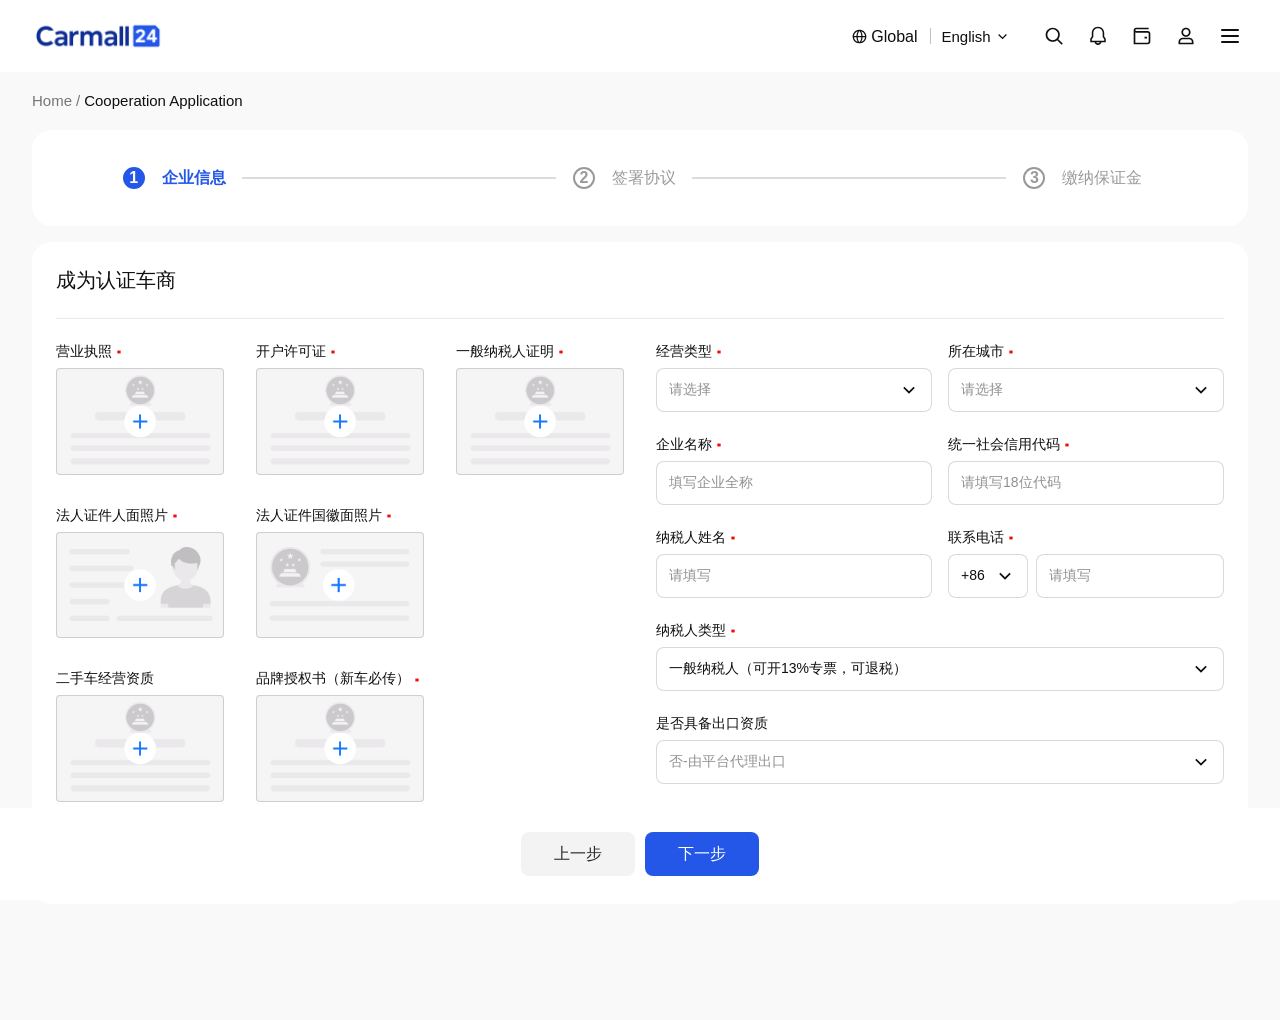
==== commit 50d2455e: "Deliver Carmall24 new and used vehicle listings Add the listing pages, shared filters and layouts, c" ====
--- a/dealer-application.html
+++ b/dealer-application.html
@@ -18,7 +18,7 @@
   <header class="site-header">
     <div class="container header-inner">
       <a class="wordmark" href="./index.html" aria-label="Carmall24 home">
-        <img src="assets/logo.png" width="132" height="40" alt="Carmall24">
+        <img src="assets/header-logo.png" width="132" height="44" alt="Carmall24">
       </a>
 
       <nav class="main-nav" id="main-navigation" aria-label="Main navigation">
@@ -84,19 +84,13 @@
             </div>
           </div>
         </div>
-        <a href="https://www.carmall24.com/new-cars">New Cars</a>
-        <a href="https://www.carmall24.com/used-cars">Used Cars</a>
+        <a href="./new-cars.html">New Cars</a>
+        <a href="./used-cars.html">Used Cars</a>
         <a href="./index.html#auctions">Auctions</a>
         <a href="https://www.carmall24.com/market">Vehicle Market Trends</a>
         <a href="./index.html#news">News</a>
-        <a href="./index.html#services">Services</a>
-        <details class="menu about-menu">
-          <summary class="about-trigger">About Us <img src="assets/nav-chevron-dark.svg" alt=""></summary>
-          <div class="menu-panel">
-            <a href="https://www.carmall24.com/about">About Us</a>
-            <a href="./work-with-us.html">Work With Us</a>
-          </div>
-        </details>
+        <a href="./work-with-us.html">Work With Us</a>
+        <a href="https://www.carmall24.com/about">About Us</a>
         <button class="mobile-search-trigger" type="button" aria-haspopup="dialog" aria-controls="header-search-dialog" aria-expanded="false">Search vehicles</button>
       </nav>
 
--- a/styles.css
+++ b/styles.css
@@ -172,7 +172,7 @@
   color: var(--white);
 }
 
-.site-header:not(.site-header--home) :is(.about-trigger, .header-tools) img[src$=".svg"] {
+.site-header:not(.site-header--home) .header-tools img[src$=".svg"] {
   /* Tint the monochrome navigation assets to #0f0f0f. */
   filter: brightness(0) invert(5.88235294%);
 }
@@ -185,8 +185,18 @@
   gap: 12px;
 }
 
-.wordmark img {
-  object-fit: cover;
+.site-header--home .wordmark {
+  position: relative;
+}
+
+.site-header--home .wordmark::after {
+  position: absolute;
+  inset: 0;
+  background: var(--white);
+  mask: url("assets/header-logo.png") center / contain no-repeat;
+  clip-path: inset(0 25% 0 0);
+  pointer-events: none;
+  content: "";
 }
 
 .main-nav,
@@ -197,7 +207,6 @@
 
 .main-nav > a,
 .makes-trigger,
-.about-trigger,
 .mobile-search-trigger {
   display: flex;
   align-items: center;
@@ -224,7 +233,6 @@
 .wordmark,
 .main-nav > a,
 .makes-trigger,
-.about-trigger,
 .mobile-search-trigger,
 .locale-trigger,
 .header-icon {
@@ -234,7 +242,6 @@
 @media (hover: hover) {
   .main-nav > a:hover,
   .makes-trigger:hover,
-  .about-trigger:hover,
   .mobile-search-trigger:hover,
   .locale-trigger:hover,
   .header-icon:hover {
@@ -245,7 +252,6 @@
 .wordmark:active,
 .main-nav > a:active,
 .makes-trigger:active,
-.about-trigger:active,
 .mobile-search-trigger:active,
 .locale-trigger:active,
 .header-icon:active {
@@ -378,34 +384,11 @@
   right: 0;
 }
 
-.menu-panel a, .menu-panel p {
+.menu-panel p {
   display: block;
   padding: 8px 12px;
   border-radius: 6px;
   white-space: nowrap;
-}
-
-.menu-panel a:hover,
-.menu-panel a:focus-visible {
-  background: #eff4ff;
-  color: var(--blue);
-}
-
-.about-trigger {
-  gap: 8px;
-}
-
-.about-menu[open] .about-trigger img {
-  transform: rotate(180deg);
-}
-
-.about-menu .menu-panel {
-  right: 0;
-}
-
-.about-menu .menu-panel a:focus-visible {
-  outline-color: var(--blue);
-  outline-offset: -2px;
 }
 
 .locale-trigger {
@@ -2205,13 +2188,13 @@
 }
 
 @media (1360px < width <= 1420px) {
-  .main-nav > a, .makes-trigger, .about-trigger {
+  .main-nav > a, .makes-trigger {
     padding-inline: 8px;
   }
 }
 
 @media (1420px < width <= 1480px) {
-  .main-nav > a, .makes-trigger, .about-trigger {
+  .main-nav > a, .makes-trigger {
     padding-inline: 12px;
   }
 }
@@ -2246,12 +2229,6 @@
     display: flex;
   }
 
-  .about-menu .menu-panel {
-    position: static;
-    margin: 4px 0;
-    box-shadow: none;
-  }
-
   .main-nav:has(.makes-trigger[aria-expanded="true"]) {
     width: min(580px, 100%);
   }
--- a/dealer-application.css
+++ b/dealer-application.css
@@ -2,7 +2,7 @@
   --dealer-actions-height: 92px;
 }
 
-.dealer-application-page .site-header :is(.about-trigger, .header-tools) img[src$=".svg"] {
+.dealer-application-page .site-header .header-tools img[src$=".svg"] {
   filter: none;
 }
 
